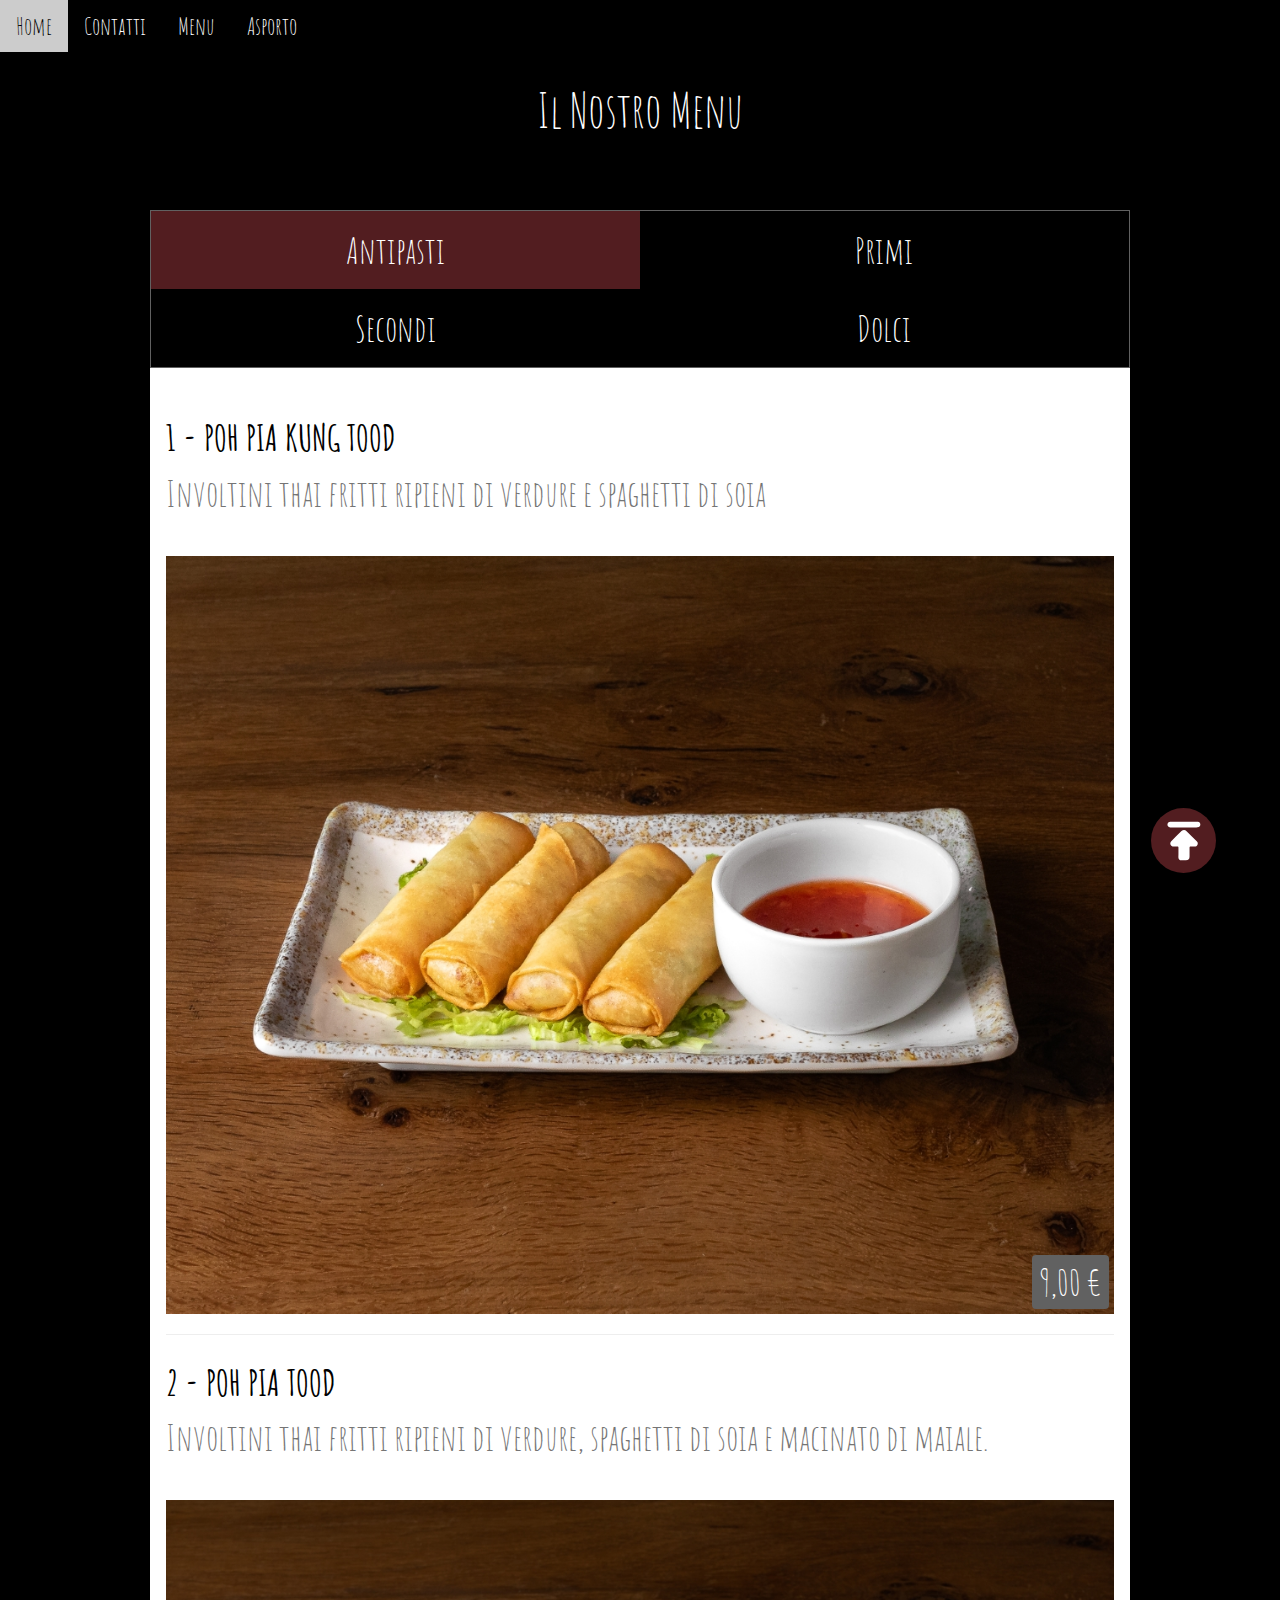
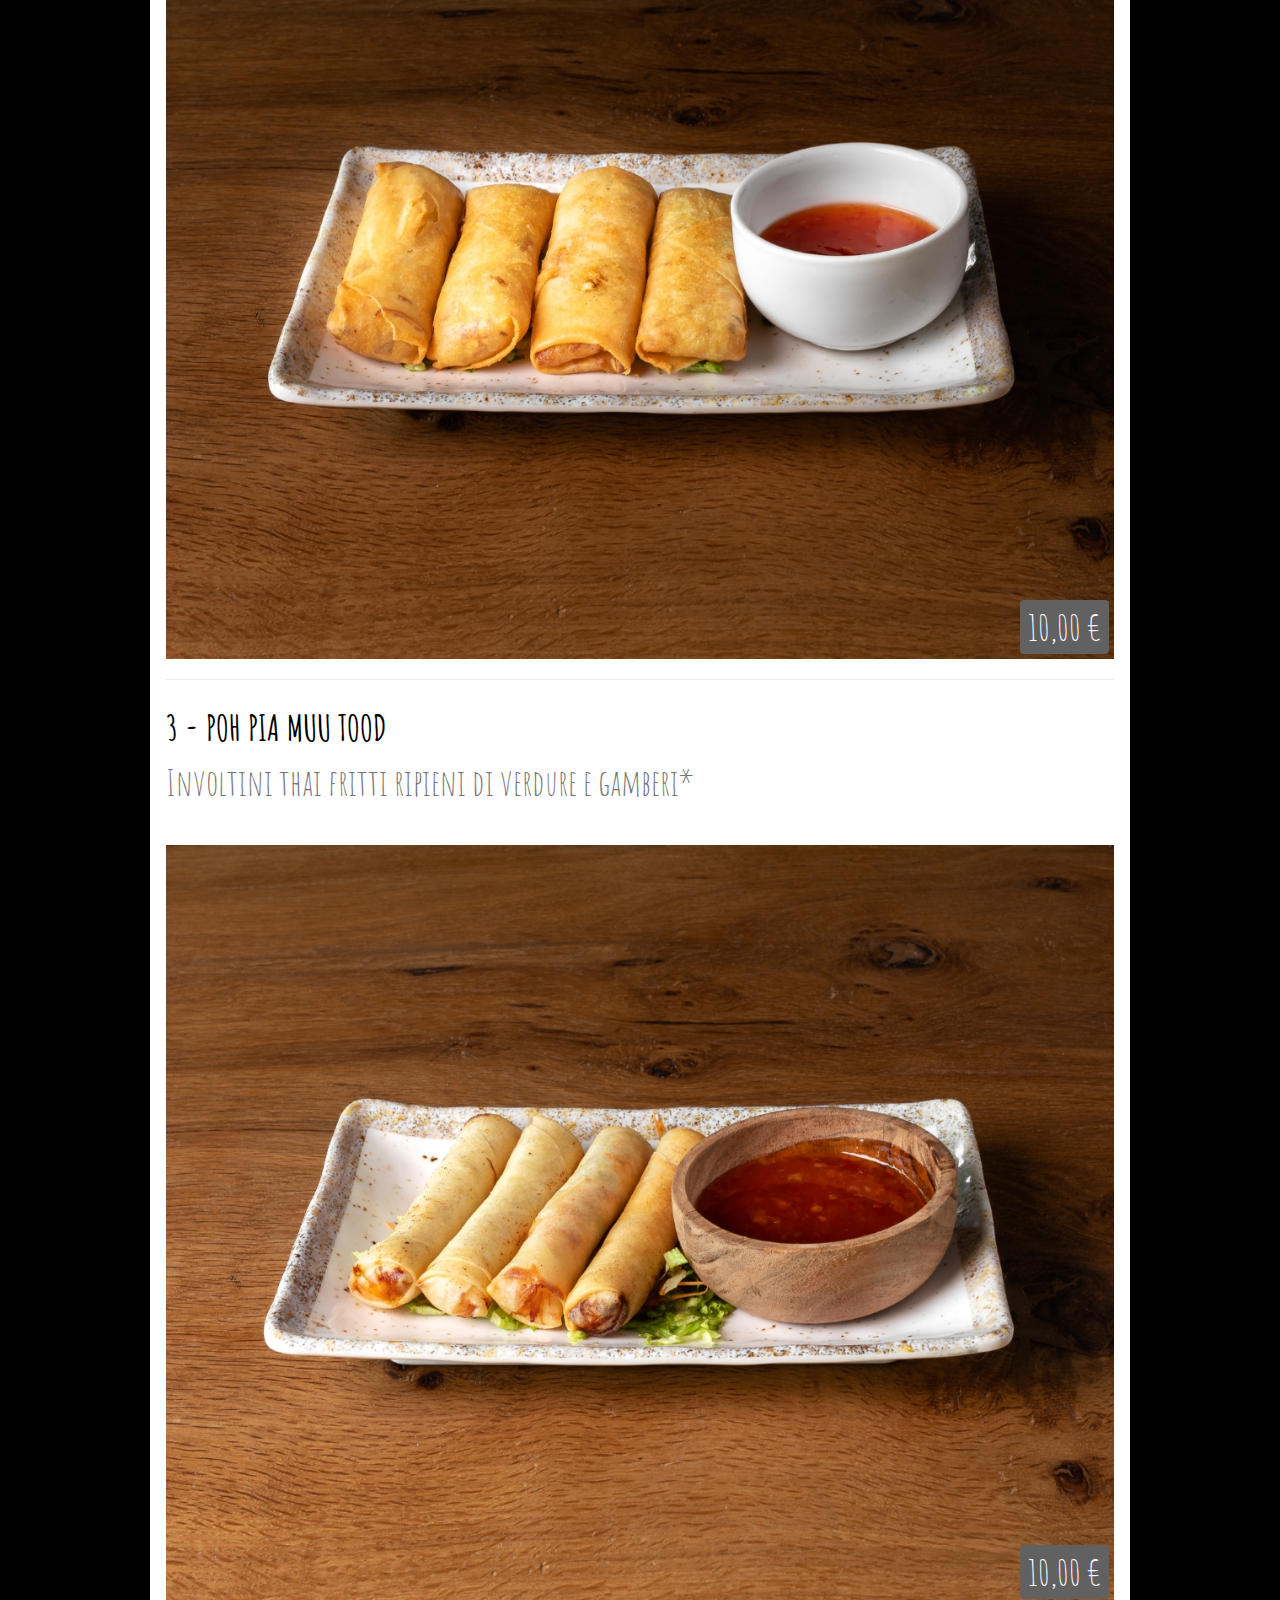
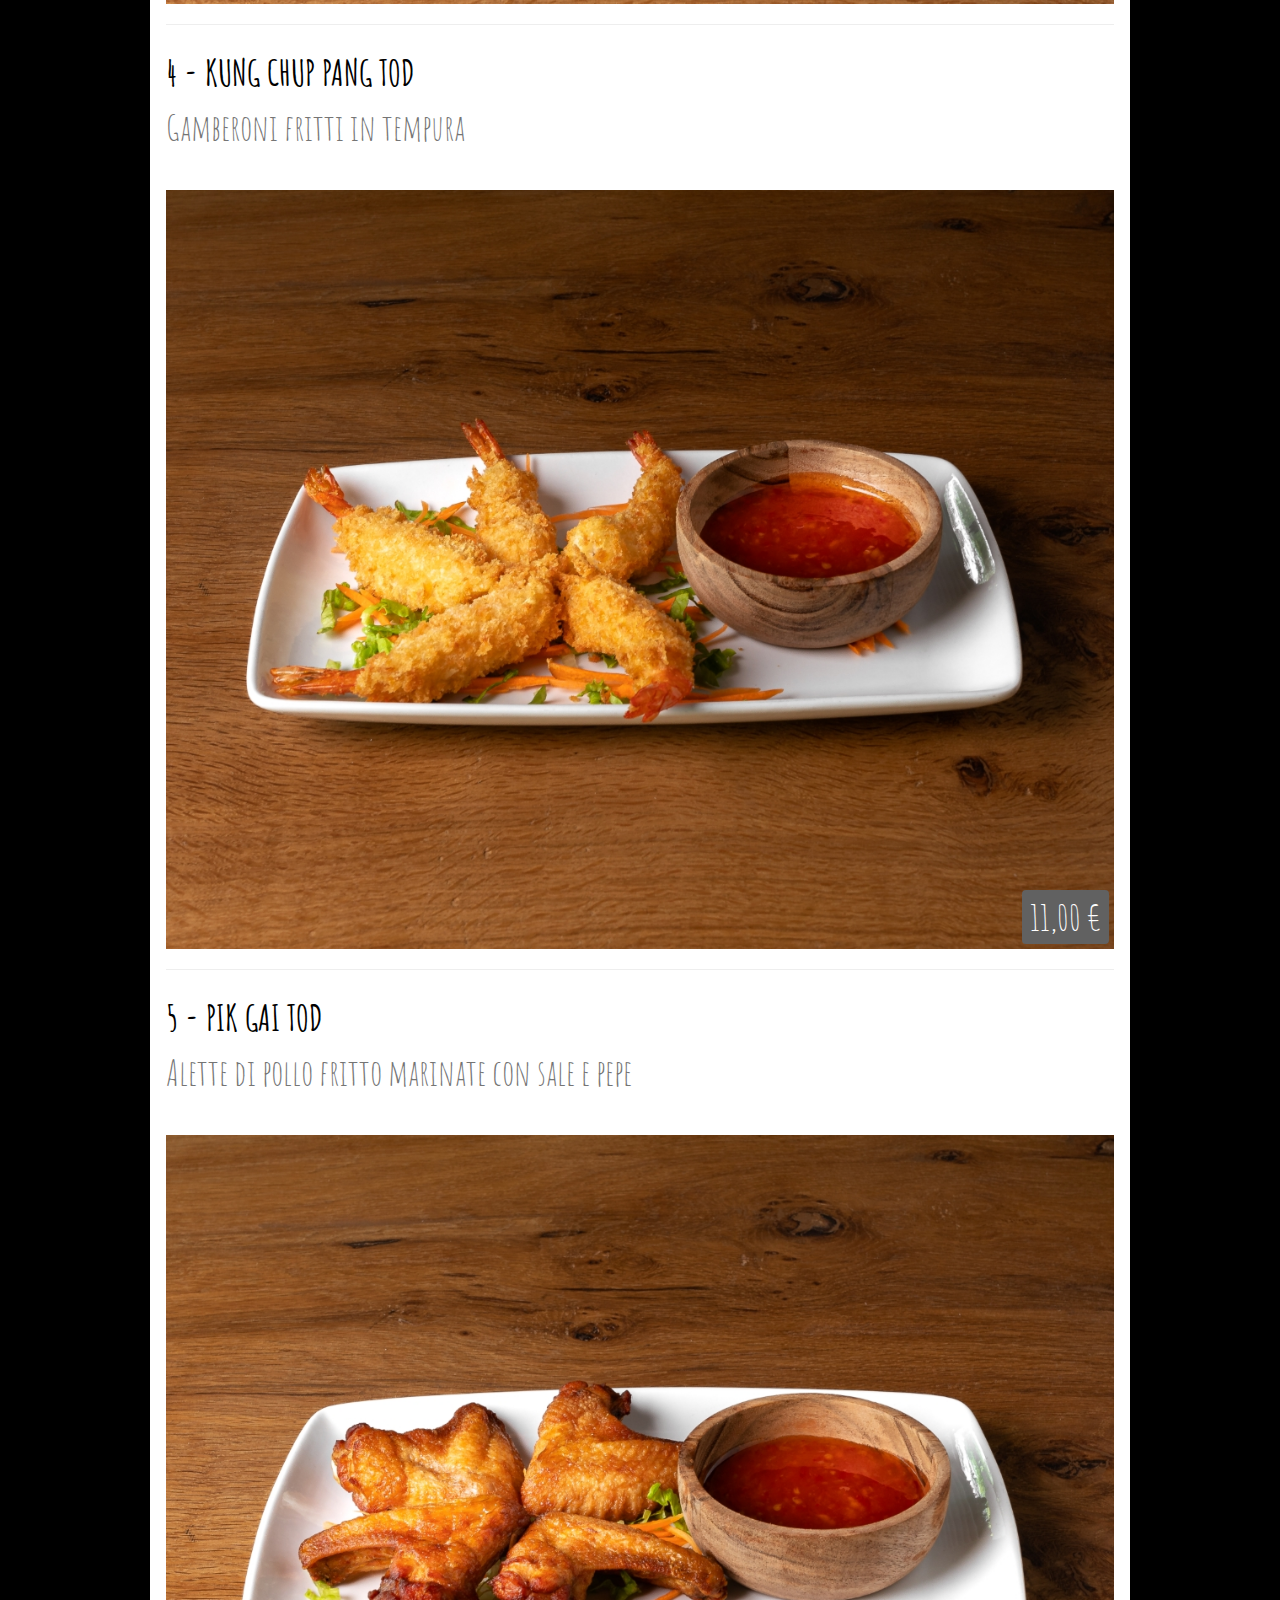
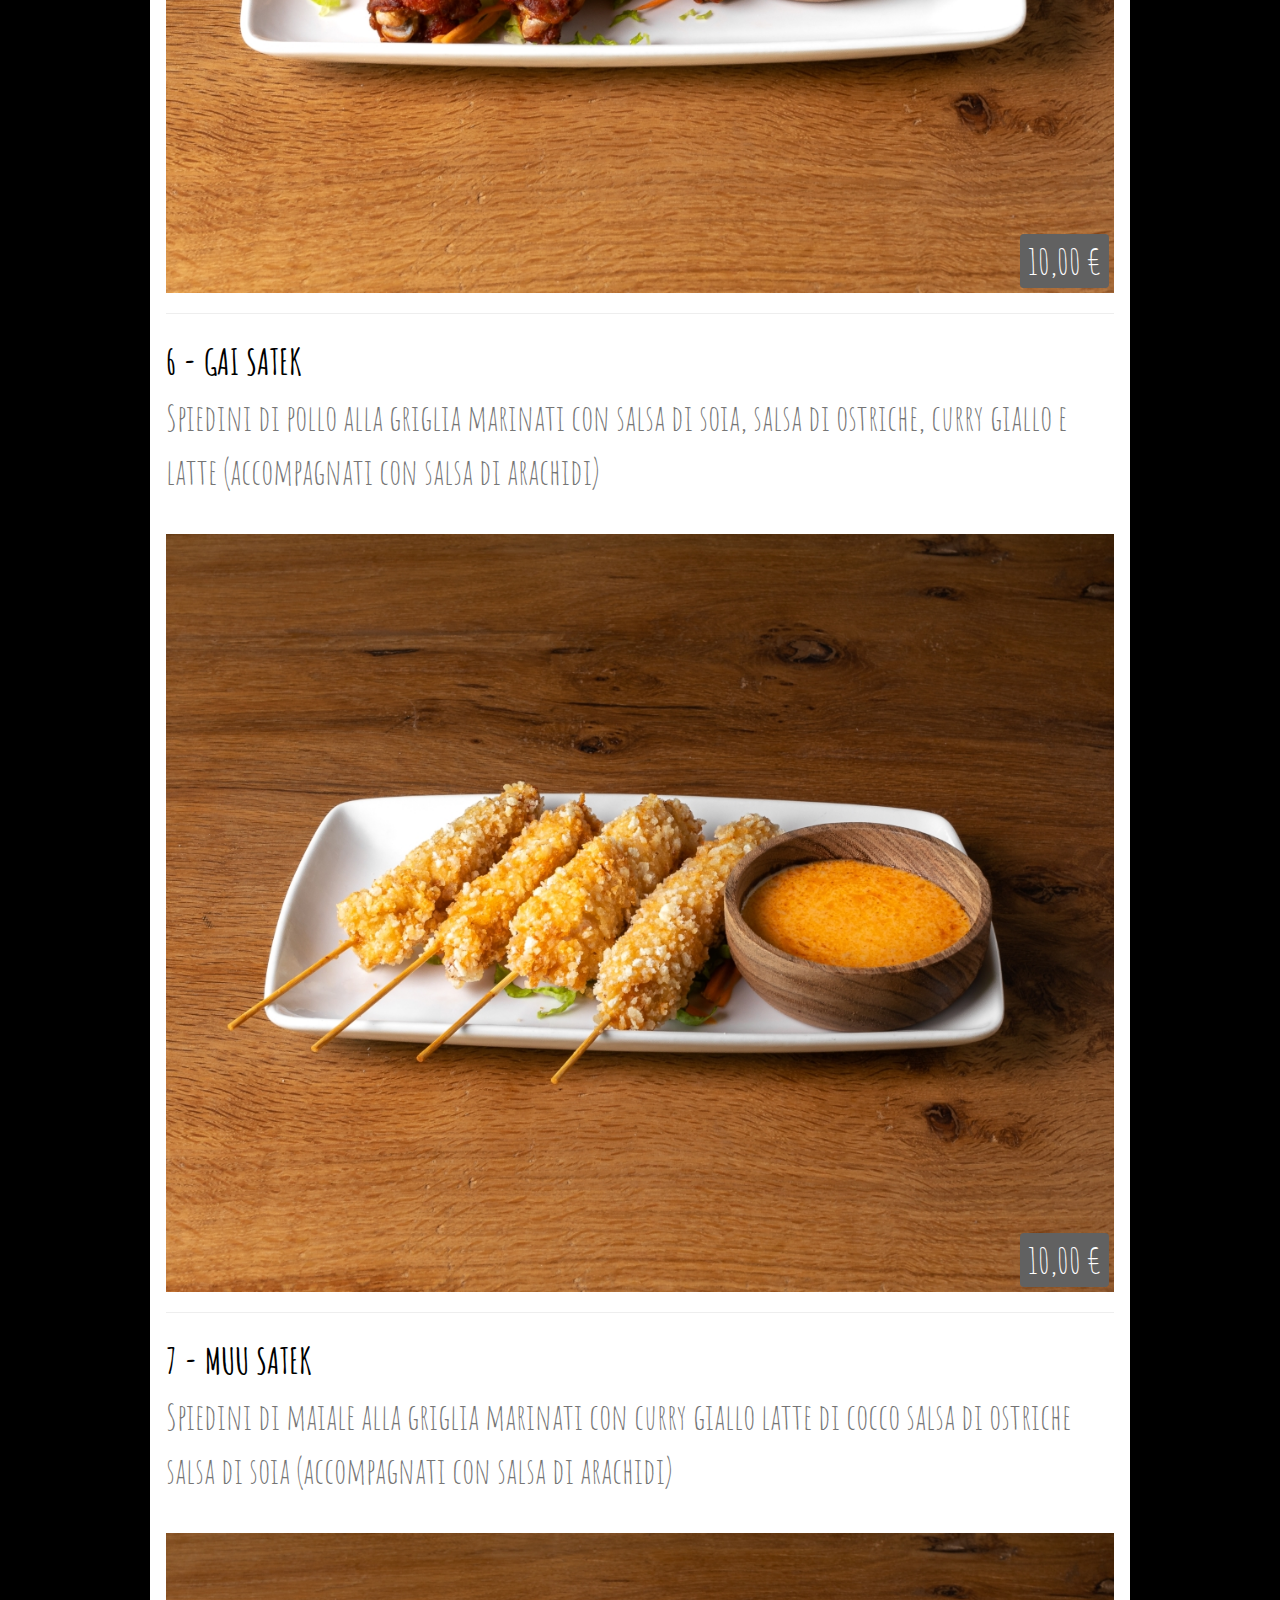
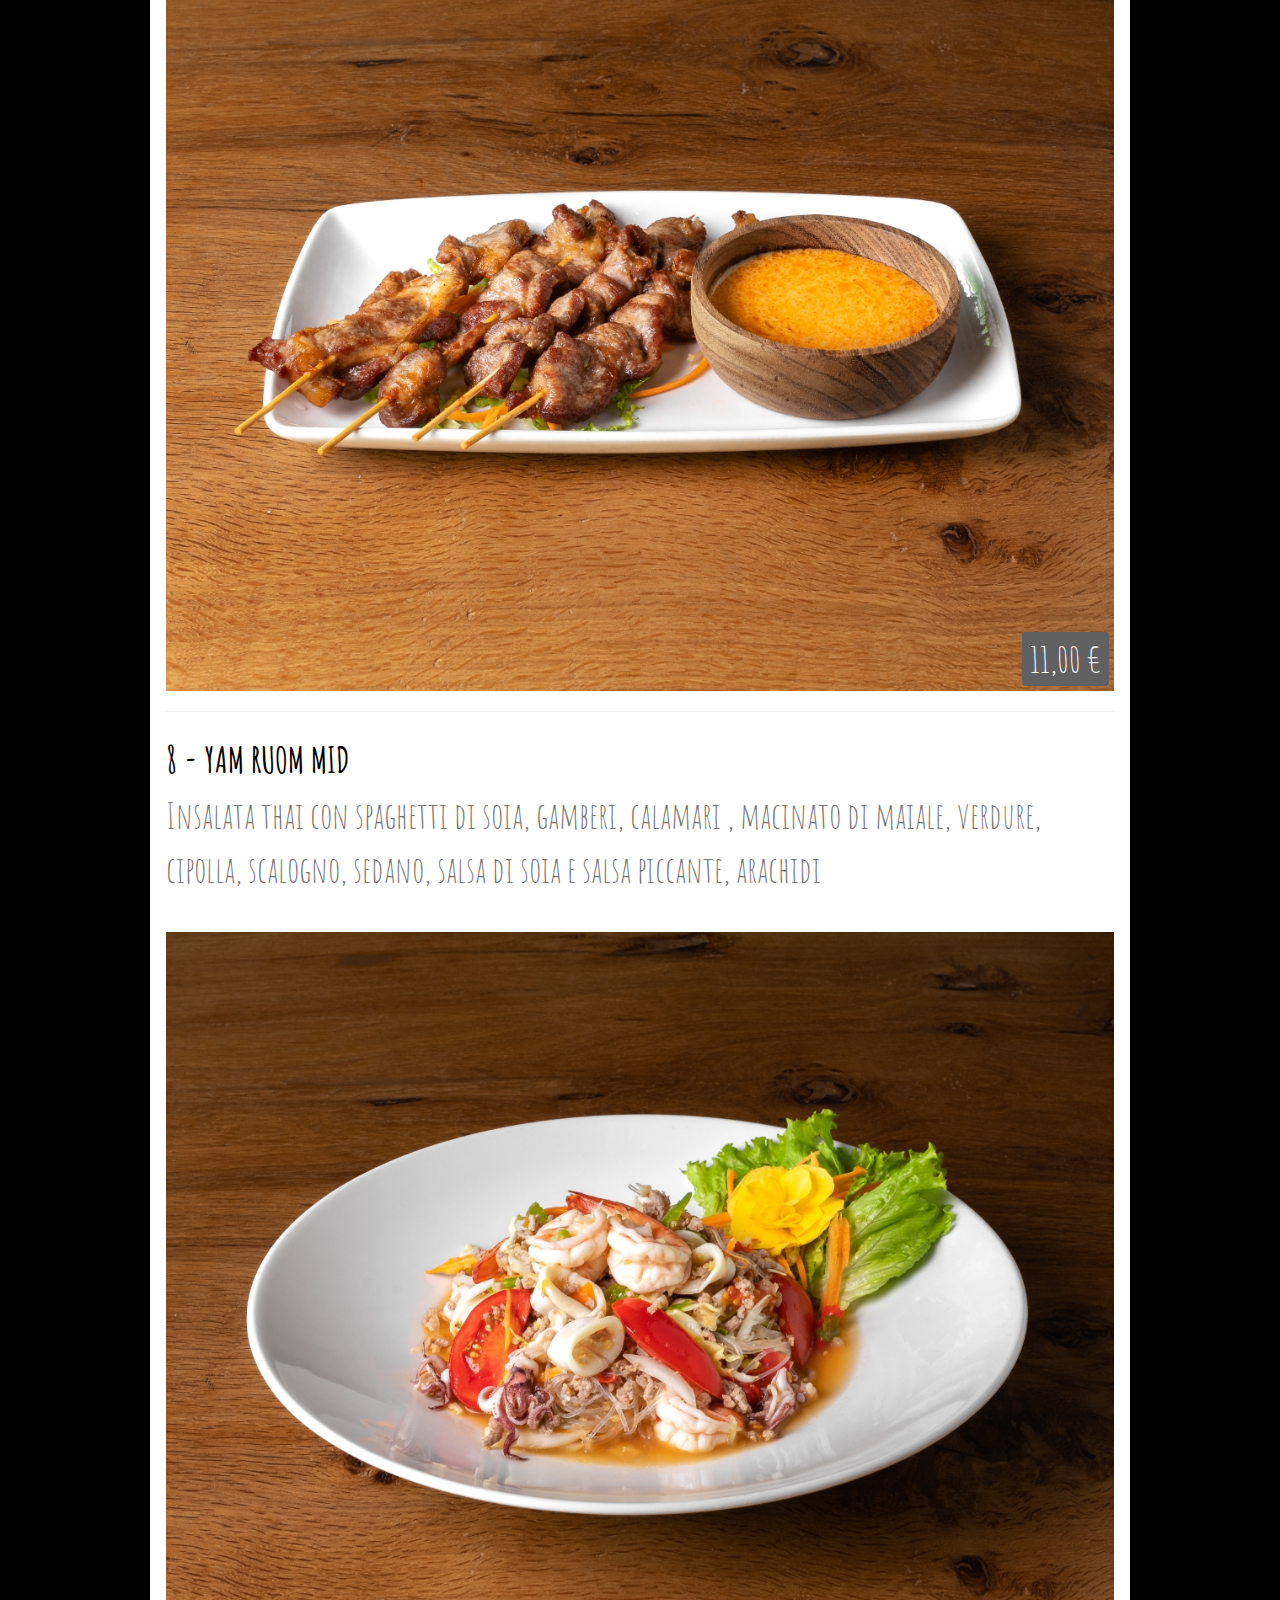
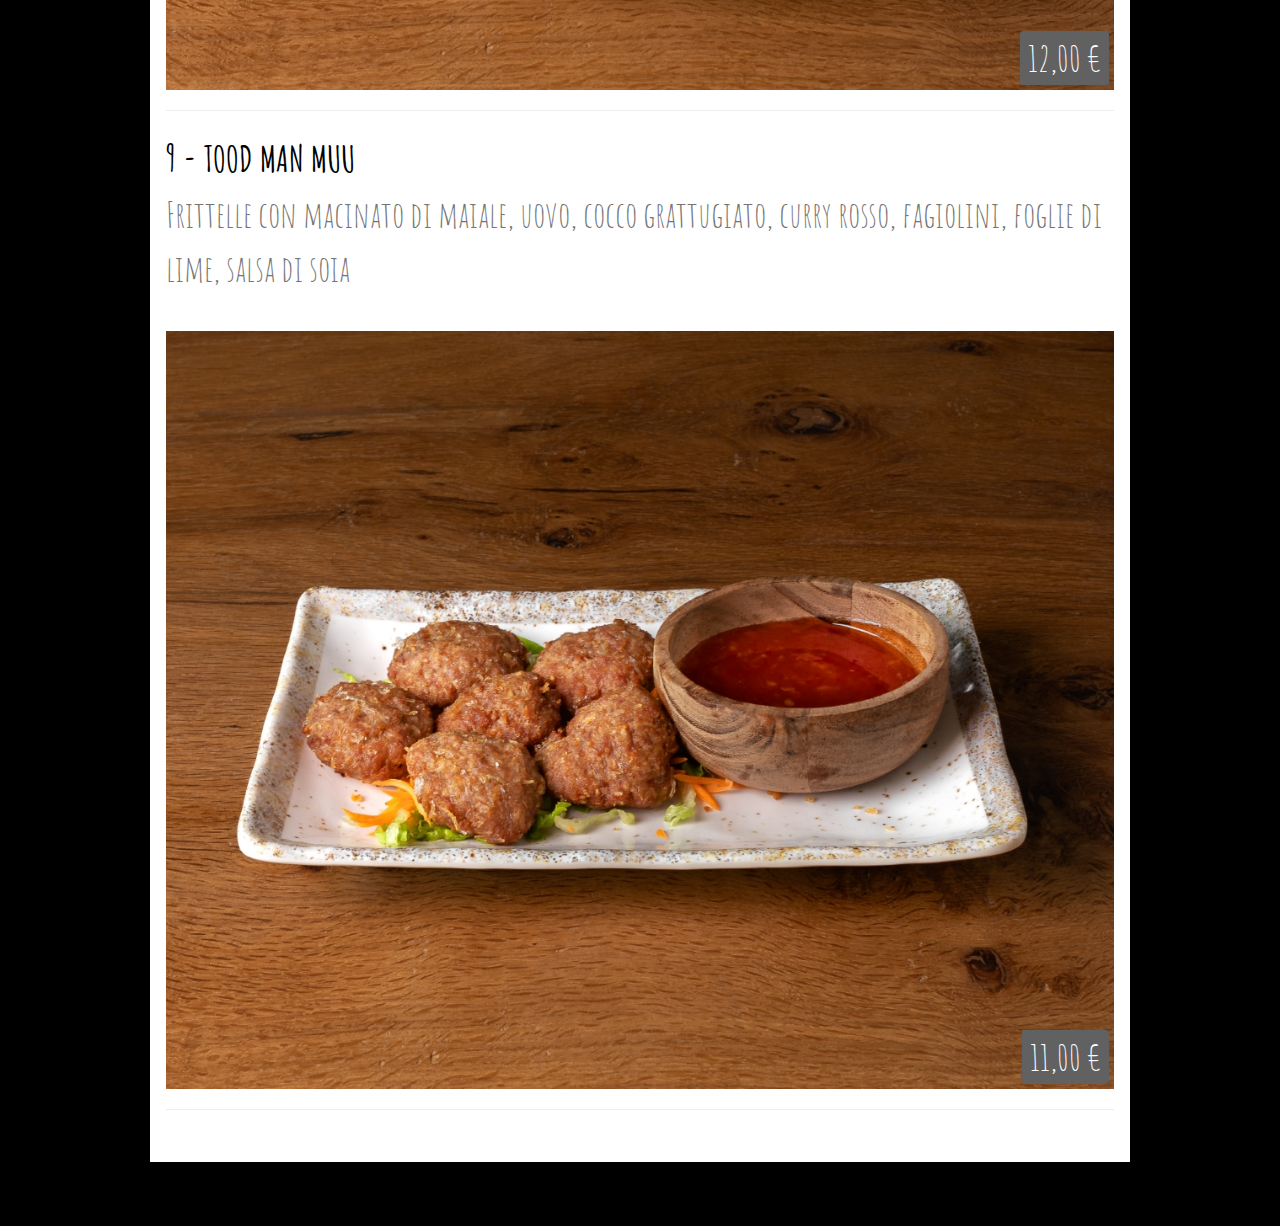
==== menu.html @ 812939f9 "Menu 2023" ====
<!DOCTYPE html>
<html>

<head>
    <title>Bangkok - Ristorante Tailandese</title>
    <meta charset="UTF-8">
    <meta name="viewport" content="width=device-width, initial-scale=1">
    <link rel="stylesheet" href="styles.css">
    <link rel="stylesheet" href="https://fonts.googleapis.com/css?family=Amatic+SC">
    <style>

    </style>
</head>

<body>
	<!-- Navbar (sit on top) -->
	<div class="ares-top ">
		<div class="ares-bar ares-xlarge ares-black ares-opacity ares-hover-opacity-off" id="myNavbar">
			<a href="/index.html" class="ares-bar-item ares-button">Home</a>
			<!--<a href="#about" class="ares-bar-item ares-button">Bangkok</a>-->
			<a href="/index.html#myMap" class="ares-bar-item ares-button">Contatti</a>
			<a href="#menu" class="ares-bar-item ares-button">Menu</a>
			<a href="https://myselforder.lasersoft.it/Public/Home?Id=73715" class="ares-bar-item ares-button">Asporto</a>
		</div>
	</div>

    <!-- Add a button on the bottom right corner to go to the top of the page, at the id "menu" -->
    <a class="ares-circle ares-right go-to-top" href="#menu" id="myBtn" title="Go to top">
        <img src="img/Arrow.svg" alt="Go To Top">
    </a>

    <!-- Menu Container -->
    <div class="ares-container ares-black ares-padding-64 ares-xxlarge" id="menu">
        <div class="ares-content">

            <h1 class="ares-center ares-xxxlarge" style="margin-bottom:64px">Il Nostro Menu</h1>
            <div class="ares-row ares-center ares-border ares-border-dark-grey">
                <a href="javascript:void(0)" onclick="openMenu(event, 'Antipasti');" id="myLink">
                    <div class="ares-col s6 tablink ares-padding-large ares-hover-red">Antipasti</div>
                </a>
                <a href="javascript:void(0)" onclick="openMenu(event, 'Primi');">
                    <div class="ares-col s6 tablink ares-padding-large ares-hover-red">Primi</div>
                </a>
                <a href="javascript:void(0)" onclick="openMenu(event, 'Secondi');">
                    <div class="ares-col s6 tablink ares-padding-large ares-hover-red">Secondi</div>
                </a>
                <a href="javascript:void(0)" onclick="openMenu(event, 'Dolci');">
                    <div class="ares-col s6 tablink ares-padding-large ares-hover-red">Dolci</div>
                </a>
            </div>

            <div id="Antipasti" class="ares-container menu ares-padding-32 ares-white">
                <h1 class="dish-title"><b>1 - POH PIA KUNG TOOD</b></h1>
                <p class="ares-text-grey dish-description">Involtini thai fritti ripieni di verdure e spaghetti di soia</p>
                <div class="image_container">
                    <span class="ares-right ares-tag ares-dark-grey ares-round dish-price">9,00 €</span>
                    <img src="img/piatti/1.jpg" class="dish-image">
                </div>

                <hr>
                <h1 class="dish-title"><b>2 - POH PIA TOOD</b></h1>
                <p class="ares-text-grey dish-description">Involtini thai fritti ripieni di verdure, spaghetti di soia e macinato di maiale.</p>
                <div class="image_container">
                    <span class="ares-right ares-tag ares-dark-grey ares-round dish-price">10,00 €</span>
                    <img src="img/piatti/2.jpg" class="dish-image">
                </div>

                <hr>
                <h1 class="dish-title"><b>3 - POH PIA MUU TOOD</b></h1>
                <p class="ares-text-grey dish-description">Involtini thai fritti ripieni di verdure e gamberi*</p>
                <div class="image_container">
                    <span class="ares-right ares-tag ares-dark-grey ares-round dish-price">10,00 €</span>
                    <img src="img/piatti/3.jpg" class="dish-image">
                </div>

                <hr>
                <h1 class="dish-title"><b>4 - KUNG CHUP PANG TOD</b></h1>
                <p class="ares-text-grey dish-description">Gamberoni fritti in tempura</p>
                <div class="image_container">
                    <span class="ares-right ares-tag ares-dark-grey ares-round dish-price">11,00 €</span>
                    <img src="img/piatti/4.jpg" class="dish-image">
                </div>

                <hr>
                <h1 class="dish-title"><b>5 - PIK GAI TOD</b></h1>
                <p class="ares-text-grey dish-description">Alette di pollo fritto marinate con sale e pepe</p>
                <div class="image_container">
                    <span class="ares-right ares-tag ares-dark-grey ares-round dish-price">10,00 €</span>
                    <img src="img/piatti/5.jpg" class="dish-image">
                </div>

                <hr>
                <h1 class="dish-title"><b>6 - GAI SATEK</b></h1>
                <p class="ares-text-grey dish-description">Spiedini di pollo alla griglia marinati con salsa di soia, salsa di ostriche, curry giallo e latte (accompagnati con salsa di arachidi)</p>
                <div class="image_container">
                    <span class="ares-right ares-tag ares-dark-grey ares-round dish-price">10,00 €</span>
                    <img src="img/piatti/6.jpg" class="dish-image">
                </div>

                <hr>
                <h1 class="dish-title"><b>7 - MUU SATEK</b></h1>
                <p class="ares-text-grey dish-description">Spiedini di maiale alla griglia marinati con curry giallo latte di cocco salsa di ostriche salsa di soia (accompagnati con salsa di arachidi)</p>
                <div class="image_container">
                    <span class="ares-right ares-tag ares-dark-grey ares-round dish-price">11,00 €</span>
                    <img src="img/piatti/7.jpg" class="dish-image">
                </div>

                <hr>
                <h1 class="dish-title"><b>8 - YAM RUOM MID</b></h1>
                <p class="ares-text-grey dish-description">Insalata thai con spaghetti di soia, gamberi, calamari , macinato di maiale, verdure, cipolla, scalogno, sedano, salsa di soia e salsa piccante, arachidi</p>
                <div class="image_container">
                    <span class="ares-right ares-tag ares-dark-grey ares-round dish-price">12,00 €</span>
                    <img src="img/piatti/8.jpg" class="dish-image">
                </div>

                <hr>
                <h1 class="dish-title"><b>9 - TOOD MAN MUU</b></h1>
                <p class="ares-text-grey dish-description">Frittelle con macinato di maiale, uovo, cocco grattugiato, curry rosso, fagiolini, foglie di lime, salsa di soia</p>
                <div class="image_container">
                    <span class="ares-right ares-tag ares-dark-grey ares-round dish-price">11,00 €</span>
                    <img src="img/piatti/9.jpg" class="dish-image">
                </div>

                <hr>

            </div>

            <div id="Primi" class="ares-container menu ares-padding-32 ares-white">

                <h1 class="dish-title"><b>10 - PAD THAI PAK</b></h1>
                <p class="ares-text-grey dish-description">Noodles di riso con uovo, salsa di tamarindo, salsa di ostriche, salsa di soia e verdure servita con germogli di soia, arachidi e lime</p>
                <div class="image_container">
                    <span class="ares-right ares-tag ares-dark-grey ares-round dish-price">11,00 €</span>
                    <img src="img/piatti/10.jpg" class="dish-image">
                </div>

                <hr>
                <h1 class="dish-title"><b>11 - PAD THAI KUNG MUU GAI</b></h1>
                <p class="ares-text-grey dish-description">Noodles di riso saltato con uovo, gamberi/maiale/pollo, salsa di tamarindo, salsa di ostriche, salsa di soia e verdure, servita con germogli di soia arachidi e lime</p>
                <div class="image_container">
                    <span class="ares-right ares-tag ares-dark-grey ares-round dish-price">12,00 €</span>
                    <img src="img/piatti/11.jpg" class="dish-image">
                </div>

                <hr>
                <h1 class="dish-title"><b>12 - KHAO PAD PAK</b></h1>
                <p class="ares-text-grey dish-description">Riso saltato con uovo, salsa di soia e verdure</p>
                <div class="image_container">
                    <span class="ares-right ares-tag ares-dark-grey ares-round dish-price">11,00 €</span>
                    <img src="img/piatti/12.jpg" class="dish-image">
                </div>

                <hr>
                <h1 class="dish-title"><b>13 - KHAO PAD TUNA</b></h1>
                <p class="ares-text-grey dish-description">Riso saltato con salsa di soia, uovo, tonno, scalogno, erba cipollina e peperoncino</p>
                <div class="image_container">
                    <span class="ares-right ares-tag ares-dark-grey ares-round dish-price">13,00 €</span>
                    <img src="img/piatti/13.jpg" class="dish-image">
                </div>

                <hr>
                <h1 class="dish-title"><b>14 - KHAO PAD TALEY</b></h1>
                <p class="ares-text-grey dish-description">Riso saltato con uovo, gamberi, calamari, salsa di soia, erba cipollina e pomodorini</p>
                <div class="image_container">
                    <span class="ares-right ares-tag ares-dark-grey ares-round dish-price">13,00 €</span>
                    <img src="img/piatti/14.jpg" class="dish-image">
                </div>

                <hr>
                <h1 class="dish-title"><b>15 - KHAO PAD GAI / MUU</b></h1>
                <p class="ares-text-grey dish-description">Riso saltato con uovo, pollo/maiale marinato con salsa di soia e salsa di ostriche, erba cipollina e pomodorini</p>
                <div class="image_container">
                    <span class="ares-right ares-tag ares-dark-grey ares-round dish-price">12,00 €</span>
                    <img src="img/piatti/15.jpg" class="dish-image">
                </div>

                <hr>
                <h1 class="dish-title"><b>16 - KHAO KAI JEAW</b></h1>
                <p class="ares-text-grey dish-description">Omelette con macinato di maiale / gamberi, accompagnata con riso in bianco e salsa Sriracha</p>
                <div class="image_container">
                    <span class="ares-right ares-tag ares-dark-grey ares-round dish-price">13,00 €</span>
                    <img src="img/piatti/16.jpg" class="dish-image">
                </div>

                <hr>
                <h1 class="dish-title"><b>17 - PAD MEE PAK</b></h1>
                <p class="ares-text-grey dish-description">Spaghetti di riso saltati con uovo, salsa di ostriche, salsa di soia e verdure</p>
                <div class="image_container">
                    <span class="ares-right ares-tag ares-dark-grey ares-round dish-price">11,00 €</span>
                    <img src="img/piatti/17.jpg" class="dish-image">
                </div>

                <hr>
                <h1 class="dish-title"><b>18 - PAD MEE KUNG / MUU / GAI</b></h1>
                <p class="ares-text-grey dish-description">Spaghetti di riso saltati con uovo, gamberi/maiale/pollo, salsa di ostriche, salsa di soia e verdure</p>
                <div class="image_container">
                    <span class="ares-right ares-tag ares-dark-grey ares-round dish-price">12,00 €</span>
                    <img src="img/piatti/18.jpg" class="dish-image">
                </div>

                <hr>
                <h1 class="dish-title"><b>19 - PAD MEE PAK</b></h1>
                <p class="ares-text-grey dish-description">Spaghetti di riso rosso saltato con uovo, salsa di ostriche, salsa di soia, tofu e verdure</p>
                <div class="image_container">
                    <span class="ares-right ares-tag ares-dark-grey ares-round dish-price">11,00 €</span>
                    <img src="img/piatti/19.jpg" class="dish-image">
                </div>

                <hr>
                <h1 class="dish-title"><b>20 - PAD MEE PAK KUNG / MUU / GAI</b></h1>
                <p class="ares-text-grey dish-description">Spaghetti di riso rosso saltati con uovo, gamberi/maiale/pollo, salsa di ostriche, salsa di soia, tofu e verdure</p>
                <div class="image_container">
                    <span class="ares-right ares-tag ares-dark-grey ares-round dish-price">12,00 €</span>
                    <img src="img/piatti/20.jpg" class="dish-image">
                </div>

                <hr>
                <h1 class="dish-title"><b>21 - PAD SEE EW PAK</b></h1>
                <p class="ares-text-grey dish-description">Tagliatelle di riso saltate con uovo, salsa di soia, salsa di ostriche e verdure</p>
                <div class="image_container">
                    <span class="ares-right ares-tag ares-dark-grey ares-round dish-price">11,00 €</span>
                    <img src="img/piatti/21.jpg" class="dish-image">
                </div>

                <hr>
                <h1 class="dish-title"><b>22 - PAD SEE EW KUNG / MUU / GAI</b></h1>
                <p class="ares-text-grey dish-description">Tagliatelle di riso saltate con uovo, gamberi/maiale/pollo, salsa di soia, salsa di ostriche e verdure</p>
                <div class="image_container">
                    <span class="ares-right ares-tag ares-dark-grey ares-round dish-price">12,00 €</span>
                    <img src="img/piatti/22.jpg" class="dish-image">
                </div>

                <hr>
                <h1 class="dish-title"><b>23 - PAD WOONSEN PAK</b></h1>
                <p class="ares-text-grey dish-description">Spaghetti di soia saltati con uovo, salsa di ostriche, salsa di soia e</p>
                <div class="image_container">
                    <span class="ares-right ares-tag ares-dark-grey ares-round dish-price">11,00 €</span>
                    <img src="img/piatti/23.jpg" class="dish-image">
                </div>

                <hr>
                <h1 class="dish-title"><b>24 - PAD WOONSEN KUNG / MUU / GAI</b></h1>
                <p class="ares-text-grey dish-description">Spaghetti di soia saltati con uovo, gamberi/maiale/pollo, salsa di ostriche, salsa di soia e verdure</p>
                <div class="image_container">
                    <span class="ares-right ares-tag ares-dark-grey ares-round dish-price">12,00 €</span>
                    <img src="img/piatti/24.jpg" class="dish-image">
                </div>

                <hr>
                <h1 class="dish-title"><b>25 - PAD Mll ZUA PAK</b></h1>
                <p class="ares-text-grey dish-description">Tagliolini all'uovo saltati con uovo, salsa di soia, salsi di ostriche e verdure</p>
                <div class="image_container">
                    <span class="ares-right ares-tag ares-dark-grey ares-round dish-price">11,00 €</span>
                    <img src="img/piatti/25.jpg" class="dish-image">
                </div>

                <hr>
                <h1 class="dish-title"><b>26 - PAD Mll ZUA KUNG / MUU / GAI</b></h1>
                <p class="ares-text-grey dish-description">Tagliolini all'uovo saltati con uovo, gamberi/maiale/pollo, salsa di soia, salsa di ostriche e verdure</p>
                <div class="image_container">
                    <span class="ares-right ares-tag ares-dark-grey ares-round dish-price">12,00 €</span>
                    <img src="img/piatti/26.jpg" class="dish-image">
                </div>

                <hr>
                <h1 class="dish-title"><b>27 - KUAI TIEW MOO SAP</b></h1>
                <p class="ares-text-grey dish-description">Zuppa con noodles, macinato di maiale, salsa di soia, verdure</p>
                <div class="image_container">
                    <span class="ares-right ares-tag ares-dark-grey ares-round dish-price">12,00 €</span>
                    <img src="img/piatti/27.jpg" class="dish-image">
                </div>

                <hr>
                <h1 class="dish-title"><b>28 - KUAI TIEW TOMYAM TALEY</b></h1>
                <p class="ares-text-grey dish-description">Zuppa con noodles, peperoncino, aglio, Galanga, funghi, foglie di lime, latte, salsa di pesce, citronella, cipolla, succo di limone, pasta chili, gamberi e calamari</p>
                <div class="image_container">
                    <span class="ares-right ares-tag ares-dark-grey ares-round dish-price">15,00 €</span>
                    <img src="img/piatti/28.jpg" class="dish-image">
                </div>

                <hr>
                <h1 class="dish-title"><b>29 - KHAO PLAO</b></h1>
                <p class="ares-text-grey dish-description">Riso bianco al vapore</p>
                <div class="image_container">
                    <span class="ares-right ares-tag ares-dark-grey ares-round dish-price">3,00 €</span>
                    <img src="img/piatti/29.jpg" class="dish-image">
                </div>

                <hr>
                <h1 class="dish-title"><b>30 - KHAO NEAW</b></h1>
                <p class="ares-text-grey dish-description">Riso glutinoso al vapore</p>
                <div class="image_container">
                    <span class="ares-right ares-tag ares-dark-grey ares-round dish-price">3,00 €</span>
                    <img src="img/piatti/30.jpg" class="dish-image">
                </div>

                <hr>
            </div>

            <div id="Secondi" class="ares-container menu ares-padding-32 ares-white">
                <h1 class="dish-title"><b>31 - GAI / MUU TOD KRATIEM PRIK THAI</b></h1>
                <p class="ares-text-grey dish-description">Pollo/maiale marinato con salsa di soia e salsa di ostriche, saltato con aglio e pepe</p>
                <div class="image_container">
                    <span class="ares-right ares-tag ares-dark-grey ares-round dish-price">12,00 €</span>
                    <img src="img/piatti/31.jpg" class="dish-image">
                </div>

                <hr>

                <h1 class="dish-title"><b>32 - CIUCI GAI</b></h1>
                <p class="ares-text-grey dish-description">Pollo marinato con salsa di soia e salsa di ostriche, saltato con curry rosso, salsa di pesce latte cocco, latte, foglie di lime, peperoni e basilico</p>
                <div class="image_container">
                    <span class="ares-right ares-tag ares-dark-grey ares-round dish-price">12,00 €</span>
                    <img src="img/piatti/32.jpg" class="dish-image">
                </div>

                <hr>

                <h1 class="dish-title"><b>33 - CIUCI KUNG</b></h1>
                <p class="ares-text-grey dish-description">Gamberi saltatl con curry rosso, salsa di pesce, latte di cocco, latte, foglie di lime, peperoni e basilico</p>
                <div class="image_container">
                    <span class="ares-right ares-tag ares-dark-grey ares-round dish-price">13,00 €</span>
                    <img src="img/piatti/33.jpg" class="dish-image">
                </div>

                <hr>

                <h1 class="dish-title"><b>34 - GAI PAD MED MA MUANG</b></h1>
                <p class="ares-text-grey dish-description">Pollo marinato con salsa di soia e salsa di ostriche saltato con anacardi, cipolla, salsa di soia, salsa di ostriche, chili e verdure miste</p>
                <div class="image_container">
                    <span class="ares-right ares-tag ares-dark-grey ares-round dish-price">12,00 €</span>
                    <img src="img/piatti/34.jpg" class="dish-image">
                </div>

                <hr>

                <h1 class="dish-title"><b>35 - KUNG PAD MED MA MUANG</b></h1>
                <p class="ares-text-grey dish-description">Gamberi saltati con anacardi, cipolla, salsa di soia, salsa di ostriche, chili e verdure</p>
                <div class="image_container">
                    <span class="ares-right ares-tag ares-dark-grey ares-round dish-price">10,00 €</span>
                    <img src="img/piatti/35.jpg" class="dish-image">
                </div>

                <hr>

                <h1 class="dish-title"><b>36 - GAI / MUU PAD KING</b></h1>
                <p class="ares-text-grey dish-description">Pollo/maiale marinato con salsa di soia e salsa di ostriche saltato con zenzero, cipolla, salsa di soia, salsa di ostriche, funghi e verdure miste</p>
                <div class="image_container">
                    <span class="ares-right ares-tag ares-dark-grey ares-round dish-price">12,00 €</span>
                    <img src="img/piatti/36.jpg" class="dish-image">
                </div>

                <hr>

                <h1 class="dish-title"><b>37 - TALEY PAD KING</b></h1>
                <p class="ares-text-grey dish-description">Gamberi saltati con zenzero, cipolla, salsa di soia, salsa di ostriche, funghi e verdure miste</p>
                <div class="image_container">
                    <span class="ares-right ares-tag ares-dark-grey ares-round dish-price">13,00 €</span>
                    <img src="img/piatti/37.jpg" class="dish-image">
                </div>

                <hr>

                <h1 class="dish-title"><b>38 - MASSAMAN GAI</b></h1>
                <p class="ares-text-grey dish-description">Pollo al curry di Massaman, salsa di pesce, salsa di tamarindo, latte di cocco, foglie di alloro, patate, cipolla, pomodorini, arachidi</p>
                <div class="image_container">
                    <span class="ares-right ares-tag ares-dark-grey ares-round dish-price">12,00 €</span>
                    <img src="img/piatti/38.jpg" class="dish-image">
                </div>

                <hr>

                <h1 class="dish-title"><b>39 - LAB GAI / MUU</b></h1>
                <p class="ares-text-grey dish-description">Macinato di pollo/maiale con scalogno, foglie di lime, salsa di soia, aglio, menta, polvere di riso, succo di limone e peperoncino</p>
                <div class="image_container">
                    <span class="ares-right ares-tag ares-dark-grey ares-round dish-price">12,00 €</span>
                    <img src="img/piatti/39.jpg" class="dish-image">
                </div>

                <hr>

                <h1 class="dish-title"><b>40 - LAB KUNG</b></h1>
                <p class="ares-text-grey dish-description">Gamberi scottati con aglio, scalogno, salsa di soia, foglie di lime, menta, polvere di riso, succo di lime, peperoncino</p>
                <div class="image_container">
                    <span class="ares-right ares-tag ares-dark-grey ares-round dish-price">13,00 €</span>
                    <img src="img/piatti/40.jpg" class="dish-image">
                </div>

                <hr>

                <h1 class="dish-title"><b>41 - NAM TOK MUU YANG</b></h1>
                <p class="ares-text-grey dish-description">Coppa di maiale marinata con salsa di soia e salsa di ostrica alla griglia, condita con scalogno, foglie di lime, salsa soia, aglio, menta, polvere di riso, succo di limone e peperoncino</p>
                <div class="image_container">
                    <span class="ares-right ares-tag ares-dark-grey ares-round dish-price">12,00 €</span>
                    <img src="img/piatti/41.jpg" class="dish-image">
                </div>

                <hr>

                <h1 class="dish-title"><b>42 - PAD NAM MAN HOY TATEY</b></h1>
                <p class="ares-text-grey dish-description">Gamberi e calamari saltati con salsa di ostriche, aglio, salsa di soia, cipolla e verdure miste</p>
                <div class="image_container">
                    <span class="ares-right ares-tag ares-dark-grey ares-round dish-price">13,00 €</span>
                    <img src="img/piatti/42.jpg" class="dish-image">
                </div>

                <hr>

                <h1 class="dish-title"><b>43 - PAD KRA PAO TALEY</b></h1>
                <p class="ares-text-grey dish-description">Gamberi e calamari saltati con verdure, aglio, salsa di soia, salsa di ostriche e peperoncino</p>
                <div class="image_container">
                    <span class="ares-right ares-tag ares-dark-grey ares-round dish-price">13,00 €</span>
                    <img src="img/piatti/43.jpg" class="dish-image">
                </div>

                <hr>

                <h1 class="dish-title"><b>44 - PAD KRA PAO GAI / MUU SAB</b></h1>
                <p class="ares-text-grey dish-description">Macinato di pollo/maiale saltato con verdure, aglio, salsa di soia, salsa di ostriche e peperoncino</p>
                <div class="image_container">
                    <span class="ares-right ares-tag ares-dark-grey ares-round dish-price">12,00 €</span>
                    <img src="img/piatti/44.jpg" class="dish-image">
                </div>

                <hr>

                <h1 class="dish-title"><b>45 - PAD PONG KAREE TALEY</b></h1>
                <p class="ares-text-grey dish-description">Gamberi e calamari al curry giallo, chili, latte, salsa di soia, salsa di ostriche, uovo e verdure miste</p>
                <div class="image_container">
                    <span class="ares-right ares-tag ares-dark-grey ares-round dish-price">13,00 €</span>
                    <img src="img/piatti/45.jpg" class="dish-image">
                </div>

                <hr>

                <h1 class="dish-title"><b>46 - PAD PONG KAREE GAI</b></h1>
                <p class="ares-text-grey dish-description">Pollo al curry giallo, latte, salsa di soia, salsa di ostriche, uovo, chili e verdure</p>
                <div class="image_container">
                    <span class="ares-right ares-tag ares-dark-grey ares-round dish-price">12,00 €</span>
                    <img src="img/piatti/46.jpg" class="dish-image">
                </div>

                <hr>

                <h1 class="dish-title"><b>47 - CIUCI PLA TOD</b></h1>
                <p class="ares-text-grey dish-description">Pesce intero fritto con salsa al curry rosso, salsa di pesce, latte di cocco, foglie di lime, peperoni, basilico</p>
                <div class="image_container">
                    <span class="ares-right ares-tag ares-dark-grey ares-round dish-price">16,00 €</span>
                    <img src="img/piatti/47.jpg" class="dish-image">
                </div>

                <hr>

                <h1 class="dish-title"><b>48 - PLA NEAUNG MANAO</b></h1>
                <p class="ares-text-grey dish-description">Branzino al vapore con salsa al peperoncino, salsa di soia, succo di lime</p>
                <div class="image_container">
                    <span class="ares-right ares-tag ares-dark-grey ares-round dish-price">16,00 €</span>
                    <img src="img/piatti/48.jpg" class="dish-image">
                </div>

                <hr>

                <h1 class="dish-title"><b>49 - PLA TOD KRATIEM PRIK TAI</b></h1>
                <p class="ares-text-grey dish-description">Orata/Branzino fritti con aglio e pepe</p>
                <div class="image_container">
                    <span class="ares-right ares-tag ares-dark-grey ares-round dish-price">16,00 €</span>
                    <img src="img/piatti/49.jpg" class="dish-image">
                </div>

                <hr>

                <h1 class="dish-title"><b>50 - PLA RAD PRIK</b></h1>
                <p class="ares-text-grey dish-description">Orata/Branzino fritti con salsa agrodolce</p>
                <div class="image_container">
                    <span class="ares-right ares-tag ares-dark-grey ares-round dish-price">16,00 €</span>
                    <img src="img/piatti/50.jpg" class="dish-image">
                </div>

                <hr>

                <h1 class="dish-title"><b>51 - SOM TAM</b></h1>
                <p class="ares-text-grey dish-description">Insalata di cetrioli, carote, salsa di pesce, peperoncino, aglio, pendolini, salsa di tamarindo, succo di limone e arachidi</p>
                <div class="image_container">
                    <span class="ares-right ares-tag ares-dark-grey ares-round dish-price">9,00 €</span>
                    <img src="img/piatti/51.jpg" class="dish-image">
                </div>

                <hr>

                <h1 class="dish-title"><b>52 - TOM YUM TALEY</b></h1>
                <p class="ares-text-grey dish-description">Zuppa di gamberi* e calamari* con peperoncino, chilli, aglio, galanga, citronella, funghi, foglie di lime, latte, salsa di pesce, cipolla, succo di lime</p>
                <div class="image_container">
                    <span class="ares-right ares-tag ares-dark-grey ares-round dish-price">15,00 €</span>
                    <img src="img/piatti/52.jpg" class="dish-image">
                </div>

                <hr>

                <h1 class="dish-title"><b>53 - KAENG KHIAO WAN PAK</b></h1>
                <p class="ares-text-grey dish-description">Zuppa di verdure con latte di cocco, curry verde e basilico</p>
                <div class="image_container">
                    <span class="ares-right ares-tag ares-dark-grey ares-round dish-price">11,00 €</span>
                    <img src="img/piatti/53.jpg" class="dish-image">
                </div>

                <hr>

                <h1 class="dish-title"><b>54 - KAENG KHIAO WAN GAI / MUU / TALEY</b></h1>
                <p class="ares-text-grey dish-description">Zuppa con pollo/maiale/gamberi e calamari, latte di cocco, verdure, curry verde e basilico</p>
                <div class="image_container">
                    <span class="ares-right ares-tag ares-dark-grey ares-round dish-price">12,00 €</span>
                    <img src="img/piatti/54.jpg" class="dish-image">
                </div>

                <hr>

                <h1 class="dish-title"><b>55 - TOM KHA GAI</b></h1>
                <p class="ares-text-grey dish-description">Zuppa con pollo, latte di cocco, funghi, citronella, galanga, succo di limone, foglie di lime, cipolla, erba cipollina</p>
                <div class="image_container">
                    <span class="ares-right ares-tag ares-dark-grey ares-round dish-price">12,00 €</span>
                    <img src="img/piatti/55.jpg" class="dish-image">
                </div>

                <hr>

                <h1 class="dish-title"><b>56 - TOM KHA KUNG</b></h1>
                <p class="ares-text-grey dish-description">Zuppa con gamberi*, latte di cocco, funghi, citronella, galanga, succo di limone, foglie di lime, cipolla, erba cipollina</p>
                <div class="image_container">
                    <span class="ares-right ares-tag ares-dark-grey ares-round dish-price">13,00 €</span>
                    <img src="img/piatti/56.jpg" class="dish-image">
                </div>

                <hr>

                <h1 class="dish-title"><b>57 - PAD PAK RUOM</b></h1>
                <p class="ares-text-grey dish-description">Verdure miste saltate con aglio, salsa di ostriche, salsa di soia e pomodorini</p>
                <div class="image_container">
                    <span class="ares-right ares-tag ares-dark-grey ares-round dish-price">10,00 €</span>
                    <img src="img/piatti/57.jpg" class="dish-image">
                </div>

                <hr>
            </div>

            <div id="Dolci" class="ares-container menu ares-padding-32 ares-white">
                <h1 class="dish-title"><b>58 - TACO SAKUU</b></h1>
                <p class="ares-text-grey dish-description">Sago II latte di cocco, farina di riso</p>
                <div class="image_container">
                    <span class="ares-right ares-tag ares-dark-grey ares-round dish-price">5,00 €</span>
                    <img src="img/piatti/58.jpg" class="dish-image">
                </div>

                <hr>

                <h1 class="dish-title"><b>59 - PANNA COTTA</b></h1>
                <p class="ares-text-grey dish-description">Panna cotta al latte di cocco</p>
                <div class="image_container">
                    <span class="ares-right ares-tag ares-dark-grey ares-round dish-price">5,00 €</span>
                    <img src="img/piatti/59.jpg" class="dish-image">
                </div>

                <hr>

                <h1 class="dish-title"><b>60 - KHAO NEAW MAMUANG</b></h1>
                <p class="ares-text-grey dish-description">Riso glutinoso con latte di cocco e mango</p>
                <div class="image_container">
                    <span class="ares-right ares-tag ares-dark-grey ares-round dish-price">7,00 €</span>
                    <img src="img/piatti/60.jpg" class="dish-image">
                </div>

                <hr>

                <h1 class="dish-title"><b>61 - CHEESECAKE AL MANGO</b></h1>
                <p class="ares-text-grey dish-description">Cheesecake al mango</p>
                <div class="image_container">
                    <span class="ares-right ares-tag ares-dark-grey ares-round dish-price">5,00 €</span>
                    <img src="img/piatti/61.jpg" class="dish-image">
                </div>

                <hr>

                <h1 class="dish-title"><b>62 - CHEESCAKE AL PISTACCHIO</b></h1>
                <p class="ares-text-grey dish-description">Cheesecake al pistacchio</p>
                <div class="image_container">
                    <span class="ares-right ares-tag ares-dark-grey ares-round dish-price">5,00 €</span>
                    <img src="img/piatti/62.jpg" class="dish-image">
                </div>

                <hr>

                <h1 class="dish-title"><b>63 - TIRAMISÙ</b></h1>
                <p class="ares-text-grey dish-description">Tiramisù</p>
                <div class="image_container">
                    <span class="ares-right ares-tag ares-dark-grey ares-round dish-price">5,00 €</span>
                    <img src="img/piatti/63.jpg" class="dish-image">
                </div>

                <hr>
            </div>
        </div>
    </div>

    <script>
        // Tabbed Menu
        function openMenu(evt, menuName) {
            var i, x, tablinks;
            x = document.getElementsByClassName("menu");
            for (i = 0; i < x.length; i++) {
                x[i].style.display = "none";
            }
            tablinks = document.getElementsByClassName("tablink");
            for (i = 0; i < x.length; i++) {
                tablinks[i].className = tablinks[i].className.replace(" ares-red", "");
            }
            document.getElementById(menuName).style.display = "block";
            evt.currentTarget.firstElementChild.className += " ares-red";
        }
        document.getElementById("myLink").click();
    </script>
</body>

</html>
---- styles.css ----
html{box-sizing:border-box}*,*:before,*:after{box-sizing:inherit;}
html{-ms-text-size-adjust:100%;-webkit-text-size-adjust:100%}body{margin:0}
article,aside,details,figcaption,figure,footer,header,main,menu,nav,section{display:block}summary{display:list-item}
audio,canvas,progress,video{display:inline-block}progress{vertical-align:baseline}
audio:not([controls]){display:none;height:0}[hidden],template{display:none}
a{background-color:transparent;}a:active,a:hover{outline-width:0}
abbr[title]{border-bottom:none;text-decoration:underline;text-decoration:underline dotted}
b,strong{font-weight:bolder}dfn{font-style:italic}mark{background:#ff0;color:#000}
small{font-size:80%}sub,sup{font-size:75%;line-height:0;position:relative;vertical-align:baseline}
sub{bottom:-0.25em}sup{top:-0.5em}figure{margin:1em 40px}img{border-style:none}
code,kbd,pre,samp{font-family:monospace,monospace;font-size:1em}hr{box-sizing:content-box;height:0;overflow:visible}
button,input,select,textarea,optgroup{font:inherit;margin:0}optgroup{font-weight:bold}
button,input{overflow:visible}button,select{text-transform:none}
button,[type=button],[type=reset],[type=submit]{-webkit-appearance:button}
button::-moz-focus-inner,[type=button]::-moz-focus-inner,[type=reset]::-moz-focus-inner,[type=submit]::-moz-focus-inner{border-style:none;padding:0}
button:-moz-focusring,[type=button]:-moz-focusring,[type=reset]:-moz-focusring,[type=submit]:-moz-focusring{outline:1px dotted ButtonText}
fieldset{border:1px solid #c0c0c0;margin:0 2px;padding:.35em .625em .75em}
legend{color:inherit;display:table;max-width:100%;padding:0;white-space:normal}textarea{overflow:auto}
[type=checkbox],[type=radio]{padding:0}
[type=number]::-webkit-inner-spin-button,[type=number]::-webkit-outer-spin-button{height:auto}
[type=search]{-webkit-appearance:textfield;outline-offset:-2px}
[type=search]::-webkit-search-decoration{-webkit-appearance:none}
::-webkit-file-upload-button{-webkit-appearance:button;font:inherit}
/* End extract */
html,body{font-family:Verdana,sans-serif;font-size:15px;line-height:1.5}html{overflow-x:hidden}
h1{font-size:36px}h2{font-size:30px}h3{font-size:24px}h4{font-size:20px}h5{font-size:18px}h6{font-size:16px}
.ares-serif{font-family:serif}.ares-sans-serif{font-family:sans-serif}.ares-cursive{font-family:cursive}.ares-monospace{font-family:monospace}
h1,h2,h3,h4,h5,h6{font-family:"Segoe UI",Arial,sans-serif;font-weight:400;margin:10px 0}.ares-wide{letter-spacing:4px}
hr{border:0;border-top:1px solid #eee;margin:20px 0}
.ares-image{max-width:100%;height:auto}img{vertical-align:middle}a{color:inherit}
.ares-table,.ares-table-all{border-collapse:collapse;border-spacing:0;width:100%;display:table}.ares-table-all{border:1px solid #ccc}
.ares-bordered tr,.ares-table-all tr{border-bottom:1px solid #ddd}.ares-striped tbody tr:nth-child(even){background-color:#f1f1f1}
.ares-table-all tr:nth-child(odd){background-color:#fff}.ares-table-all tr:nth-child(even){background-color:#f1f1f1}
.ares-hoverable tbody tr:hover,.ares-ul.ares-hoverable li:hover{background-color:#ccc}.ares-centered tr th,.ares-centered tr td{text-align:center}
.ares-table td,.ares-table th,.ares-table-all td,.ares-table-all th{padding:8px 8px;display:table-cell;text-align:left;vertical-align:top}
.ares-table th:first-child,.ares-table td:first-child,.ares-table-all th:first-child,.ares-table-all td:first-child{padding-left:16px}
.ares-btn,.ares-button{border:none;display:inline-block;padding:8px 16px;vertical-align:middle;overflow:hidden;text-decoration:none;color:inherit;background-color:inherit;text-align:center;cursor:pointer;white-space:nowrap}
.ares-btn:hover{box-shadow:0 8px 16px 0 rgba(0,0,0,0.2),0 6px 20px 0 rgba(0,0,0,0.19)}
.ares-btn,.ares-button{-webkit-touch-callout:none;-webkit-user-select:none;-khtml-user-select:none;-moz-user-select:none;-ms-user-select:none;user-select:none}
.ares-disabled,.ares-btn:disabled,.ares-button:disabled{cursor:not-allowed;opacity:0.3}.ares-disabled *,:disabled *{pointer-events:none}
.ares-btn.ares-disabled:hover,.ares-btn:disabled:hover{box-shadow:none}
.ares-badge,.ares-tag{background-color:#000;color:#fff;display:inline-block;padding-left:8px;padding-right:8px;text-align:center;text-decoration: none;}.ares-badge{border-radius:50%}
.ares-ul{list-style-type:none;padding:0;margin:0}.ares-ul li{padding:8px 16px;border-bottom:1px solid #ddd}.ares-ul li:last-child{border-bottom:none}
.ares-tooltip,.ares-display-container{position:relative}.ares-tooltip .ares-text{display:none}.ares-tooltip:hover .ares-text{display:inline-block}
.ares-ripple:active{opacity:0.5}.ares-ripple{transition:opacity 0s}
.ares-input{padding:8px;display:block;border:none;border-bottom:1px solid #ccc;width:100%}
.ares-select{padding:9px 0;width:100%;border:none;border-bottom:1px solid #ccc}
.ares-dropdown-click,.ares-dropdown-hover{position:relative;display:inline-block;cursor:pointer}
.ares-dropdown-hover:hover .ares-dropdown-content{display:block}
.ares-dropdown-hover:first-child,.ares-dropdown-click:hover{background-color:#ccc;color:#000}
.ares-dropdown-hover:hover > .ares-button:first-child,.ares-dropdown-click:hover > .ares-button:first-child{background-color:#ccc;color:#000}
.ares-dropdown-content{cursor:auto;color:#000;background-color:#fff;display:none;position:absolute;min-width:160px;margin:0;padding:0;z-index:1}
.ares-check,.ares-radio{width:24px;height:24px;position:relative;top:6px}
.ares-sidebar{height:100%;width:200px;background-color:#fff;position:fixed!important;z-index:1;overflow:auto}
.ares-bar-block .ares-dropdown-hover,.ares-bar-block .ares-dropdown-click{width:100%}
.ares-bar-block .ares-dropdown-hover .ares-dropdown-content,.ares-bar-block .ares-dropdown-click .ares-dropdown-content{min-width:100%}
.ares-bar-block .ares-dropdown-hover .ares-button,.ares-bar-block .ares-dropdown-click .ares-button{width:100%;text-align:left;padding:8px 16px}
.ares-main,#main{transition:margin-left .4s}
.ares-modal{z-index:3;display:none;padding-top:100px;position:fixed;left:0;top:0;width:100%;height:100%;overflow:auto;background-color:rgb(0,0,0);background-color:rgba(0,0,0,0.4)}
.ares-modal-content{margin:auto;background-color:#fff;position:relative;padding:0;outline:0;width:600px}
.ares-bar{width:100%;overflow:hidden}.ares-center .ares-bar{display:inline-block;width:auto}
.ares-bar .ares-bar-item{padding:8px 16px;float:left;width:auto;border:none;display:block;outline:0}
.ares-bar .ares-dropdown-hover,.ares-bar .ares-dropdown-click{position:static;float:left}
.ares-bar .ares-button{white-space:normal}
.ares-bar-block .ares-bar-item{width:100%;display:block;padding:8px 16px;text-align:left;border:none;white-space:normal;float:none;outline:0}
.ares-bar-block.ares-center .ares-bar-item{text-align:center}.ares-block{display:block;width:100%}
.ares-responsive{display:block;overflow-x:auto}
.ares-container:after,.ares-container:before,.ares-panel:after,.ares-panel:before,.ares-row:after,.ares-row:before,.ares-row-padding:after,.ares-row-padding:before,
.ares-cell-row:before,.ares-cell-row:after,.ares-clear:after,.ares-clear:before,.ares-bar:before,.ares-bar:after{content:"";display:table;clear:both}
.ares-col,.ares-half,.ares-third,.ares-twothird,.ares-threequarter,.ares-quarter{float:left;width:100%}
.ares-col.s1{width:8.33333%}.ares-col.s2{width:16.66666%}.ares-col.s3{width:24.99999%}.ares-col.s4{width:33.33333%}
.ares-col.s5{width:41.66666%}.ares-col.s6{width:49.99999%}.ares-col.s7{width:58.33333%}.ares-col.s8{width:66.66666%}
.ares-col.s9{width:74.99999%}.ares-col.s10{width:83.33333%}.ares-col.s11{width:91.66666%}.ares-col.s12{width:99.99999%}
@media (min-width:601px){.ares-col.m1{width:8.33333%}.ares-col.m2{width:16.66666%}.ares-col.m3,.ares-quarter{width:24.99999%}.ares-col.m4,.ares-third{width:33.33333%}
.ares-col.m5{width:41.66666%}.ares-col.m6,.ares-half{width:49.99999%}.ares-col.m7{width:58.33333%}.ares-col.m8,.ares-twothird{width:66.66666%}
.ares-col.m9,.ares-threequarter{width:74.99999%}.ares-col.m10{width:83.33333%}.ares-col.m11{width:91.66666%}.ares-col.m12{width:99.99999%}}
@media (min-width:993px){.ares-col.l1{width:8.33333%}.ares-col.l2{width:16.66666%}.ares-col.l3{width:24.99999%}.ares-col.l4{width:33.33333%}
.ares-col.l5{width:41.66666%}.ares-col.l6{width:49.99999%}.ares-col.l7{width:58.33333%}.ares-col.l8{width:66.66666%}
.ares-col.l9{width:74.99999%}.ares-col.l10{width:83.33333%}.ares-col.l11{width:91.66666%}.ares-col.l12{width:99.99999%}}
.ares-rest{overflow:hidden}.ares-stretch{margin-left:-16px;margin-right:-16px}
.ares-content,.ares-auto{margin-left:auto;margin-right:auto}.ares-content{max-width:980px}.ares-auto{max-width:1140px}
.ares-cell-row{display:table;width:100%}.ares-cell{display:table-cell}
.ares-cell-top{vertical-align:top}.ares-cell-middle{vertical-align:middle}.ares-cell-bottom{vertical-align:bottom}
.ares-hide{display:none!important}.ares-show-block,.ares-show{display:block!important}.ares-show-inline-block{display:inline-block!important}
@media (max-width:1205px){.ares-auto{max-width:95%}}
@media (max-width:600px){.ares-modal-content{margin:0 10px;width:auto!important}.ares-modal{padding-top:30px}
.ares-dropdown-hover.ares-mobile .ares-dropdown-content,.ares-dropdown-click.ares-mobile .ares-dropdown-content{position:relative}
.ares-hide-small{display:none!important}.ares-mobile{display:block;width:100%!important}.ares-bar-item.ares-mobile,.ares-dropdown-hover.ares-mobile,.ares-dropdown-click.ares-mobile{text-align:center}
.ares-dropdown-hover.ares-mobile,.ares-dropdown-hover.ares-mobile .ares-btn,.ares-dropdown-hover.ares-mobile .ares-button,.ares-dropdown-click.ares-mobile,.ares-dropdown-click.ares-mobile .ares-btn,.ares-dropdown-click.ares-mobile .ares-button{width:100%}}
@media (max-width:768px){.ares-modal-content{width:500px}.ares-modal{padding-top:50px}}
@media (min-width:993px){.ares-modal-content{width:900px}.ares-hide-large{display:none!important}.ares-sidebar.ares-collapse{display:block!important}}
@media (max-width:992px) and (min-width:601px){.ares-hide-medium{display:none!important}}
@media (max-width:992px){.ares-sidebar.ares-collapse{display:none}.ares-main{margin-left:0!important;margin-right:0!important}.ares-auto{max-width:100%}}
.ares-top,.ares-bottom{position:fixed;width:100%;z-index:1}.ares-top{top:0}.ares-bottom{bottom:0}
.ares-overlay{position:fixed;display:none;width:100%;height:100%;top:0;left:0;right:0;bottom:0;background-color:rgba(0,0,0,0.5);z-index:2}
.ares-display-topleft{position:absolute;left:0;top:0}.ares-display-topright{position:absolute;right:0;top:0}
.ares-display-bottomleft{position:absolute;left:0;bottom:0}.ares-display-bottomright{position:absolute;right:0;bottom:0}
.ares-display-middle{position:absolute;top:50%;left:50%;transform:translate(-50%,-50%);-ms-transform:translate(-50%,-50%)}
.ares-display-left{position:absolute;top:50%;left:0%;transform:translate(0%,-50%);-ms-transform:translate(-0%,-50%)}
.ares-display-right{position:absolute;top:50%;right:0%;transform:translate(0%,-50%);-ms-transform:translate(0%,-50%)}
.ares-display-topmiddle{position:absolute;left:50%;top:0;transform:translate(-50%,0%);-ms-transform:translate(-50%,0%)}
.ares-display-bottommiddle{position:absolute;left:50%;bottom:0;transform:translate(-50%,0%);-ms-transform:translate(-50%,0%)}
.ares-display-container:hover .ares-display-hover{display:block}.ares-display-container:hover span.ares-display-hover{display:inline-block}.ares-display-hover{display:none}
.ares-display-position{position:absolute}
.ares-circle{border-radius:50%}
.ares-round-small{border-radius:2px}.ares-round,.ares-round-medium{border-radius:4px}.ares-round-large{border-radius:8px}.ares-round-xlarge{border-radius:16px}.ares-round-xxlarge{border-radius:32px}
.ares-row-padding,.ares-row-padding>.ares-half,.ares-row-padding>.ares-third,.ares-row-padding>.ares-twothird,.ares-row-padding>.ares-threequarter,.ares-row-padding>.ares-quarter,.ares-row-padding>.ares-col{padding:0 8px}
.ares-container,.ares-panel{padding:0.01em 16px}.ares-panel{margin-top:16px;margin-bottom:16px}
.ares-code,.ares-codespan{font-family:Consolas,"courier new";font-size:16px}
.ares-code{width:auto;background-color:#fff;padding:8px 12px;border-left:4px solid #4CAF50;word-wrap:break-word}
.ares-codespan{color:crimson;background-color:#f1f1f1;padding-left:4px;padding-right:4px;font-size:110%}
.ares-card,.ares-card-2{box-shadow:0 2px 5px 0 rgba(0,0,0,0.16),0 2px 10px 0 rgba(0,0,0,0.12)}
.ares-card-4,.ares-hover-shadow:hover{box-shadow:0 4px 10px 0 rgba(0,0,0,0.2),0 4px 20px 0 rgba(0,0,0,0.19)}
.ares-spin{animation:ares-spin 2s infinite linear}@keyframes ares-spin{0%{transform:rotate(0deg)}100%{transform:rotate(359deg)}}
.ares-animate-fading{animation:fading 10s infinite}@keyframes fading{0%{opacity:0}50%{opacity:1}100%{opacity:0}}
.ares-animate-opacity{animation:opac 0.8s}@keyframes opac{from{opacity:0} to{opacity:1}}
.ares-animate-top{position:relative;animation:animatetop 0.4s}@keyframes animatetop{from{top:-300px;opacity:0} to{top:0;opacity:1}}
.ares-animate-left{position:relative;animation:animateleft 0.4s}@keyframes animateleft{from{left:-300px;opacity:0} to{left:0;opacity:1}}
.ares-animate-right{position:relative;animation:animateright 0.4s}@keyframes animateright{from{right:-300px;opacity:0} to{right:0;opacity:1}}
.ares-animate-bottom{position:relative;animation:animatebottom 0.4s}@keyframes animatebottom{from{bottom:-300px;opacity:0} to{bottom:0;opacity:1}}
.ares-animate-zoom {animation:animatezoom 0.6s}@keyframes animatezoom{from{transform:scale(0)} to{transform:scale(1)}}
.ares-animate-input{transition:width 0.4s ease-in-out}.ares-animate-input:focus{width:100%!important}
.ares-opacity,.ares-hover-opacity:hover{opacity:0.60}.ares-opacity-off,.ares-hover-opacity-off:hover{opacity:1}
.ares-opacity-max{opacity:0.25}.ares-opacity-min{opacity:0.75}
/*.ares-greyscale-max,.ares-grayscale-max,.ares-hover-greyscale:hover,.ares-hover-grayscale:hover{filter:grayscale(100%)}*/
/*.ares-greyscale,.ares-grayscale{filter:grayscale(75%)}.ares-greyscale-min,.ares-grayscale-min{filter:grayscale(50%)}*/

.ares-sepia{filter:sepia(75%)}.ares-sepia-max,.ares-hover-sepia:hover{filter:sepia(100%)}.ares-sepia-min{filter:sepia(50%)}
.ares-tiny{font-size:10px!important}.ares-small{font-size:12px!important}.ares-medium{font-size:15px!important}.ares-large{font-size:18px!important}
.ares-xlarge{font-size:24px!important}.ares-xxlarge{font-size:36px!important}.ares-xxxlarge{font-size:48px!important}.ares-jumbo{font-size:64px!important}
.ares-left-align{text-align:left!important}.ares-right-align{text-align:right!important}.ares-justify{text-align:justify!important}.ares-center{text-align:center!important}
.ares-border-0{border:0!important}.ares-border{border:1px solid #ccc!important}
.ares-border-top{border-top:1px solid #ccc!important}.ares-border-bottom{border-bottom:1px solid #ccc!important}
.ares-border-left{border-left:1px solid #ccc!important}.ares-border-right{border-right:1px solid #ccc!important}
.ares-topbar{border-top:6px solid #ccc!important}.ares-bottombar{border-bottom:6px solid #ccc!important}
.ares-leftbar{border-left:6px solid #ccc!important}.ares-rightbar{border-right:6px solid #ccc!important}
.ares-section,.ares-code{margin-top:16px!important;margin-bottom:16px!important}
.ares-margin{margin:16px!important}.ares-margin-top{margin-top:16px!important}.ares-margin-bottom{margin-bottom:16px!important}
.ares-margin-left{margin-left:16px!important}.ares-margin-right{margin-right:16px!important}
.ares-padding-small{padding:4px 8px!important}.ares-padding{padding:8px 16px!important}.ares-padding-large{padding:12px 24px!important}
.ares-padding-16{padding-top:16px!important;padding-bottom:16px!important}.ares-padding-24{padding-top:24px!important;padding-bottom:24px!important}
.ares-padding-32{padding-top:32px!important;padding-bottom:32px!important}.ares-padding-48{padding-top:48px!important;padding-bottom:48px!important}
.ares-padding-64{padding-top:64px!important;padding-bottom:64px!important}
.ares-padding-top-64{padding-top:64px!important}.ares-padding-top-48{padding-top:48px!important}
.ares-padding-top-32{padding-top:32px!important}.ares-padding-top-24{padding-top:24px!important}
.ares-left{float:left!important}.ares-right{float:right!important}
.ares-button:hover{color:#000!important;background-color:#ccc!important}
.ares-transparent,.ares-hover-none:hover{background-color:transparent!important}
.ares-hover-none:hover{box-shadow:none!important}
/* Colors */
.ares-amber,.ares-hover-amber:hover{color:#000!important;background-color:#ffc107!important}
.ares-aqua,.ares-hover-aqua:hover{color:#000!important;background-color:#00ffff!important}
.ares-blue,.ares-hover-blue:hover{color:#fff!important;background-color:#2196F3!important}
.ares-light-blue,.ares-hover-light-blue:hover{color:#000!important;background-color:#87CEEB!important}
.ares-brown,.ares-hover-brown:hover{color:#fff!important;background-color:#795548!important}
.ares-cyan,.ares-hover-cyan:hover{color:#000!important;background-color:#00bcd4!important}
.ares-green,.ares-hover-green:hover{color:#fff!important;background-color:#4CAF50!important}
.ares-light-green,.ares-hover-light-green:hover{color:#000!important;background-color:#8bc34a!important}
.ares-indigo,.ares-hover-indigo:hover{color:#fff!important;background-color:#3f51b5!important}
.ares-khaki,.ares-hover-khaki:hover{color:#000!important;background-color:#f0e68c!important}
.ares-lime,.ares-hover-lime:hover{color:#000!important;background-color:#cddc39!important}
.ares-orange,.ares-hover-orange:hover{color:#000!important;background-color:#ff9800!important}
.ares-deep-orange,.ares-hover-deep-orange:hover{color:#fff!important;background-color:#ff5722!important}
.ares-pink,.ares-hover-pink:hover{color:#fff!important;background-color:#e91e63!important}
.ares-purple,.ares-hover-purple:hover{color:#fff!important;background-color:#9c27b0!important}
.ares-deep-purple,.ares-hover-deep-purple:hover{color:#fff!important;background-color:#673ab7!important}
.ares-blue-grey,.ares-hover-blue-grey:hover,.ares-blue-gray,.ares-hover-blue-gray:hover{color:#fff!important;background-color:#3a3a3a!important}
/*.ares-blue-grey,.ares-hover-blue-grey:hover,.ares-blue-gray,.ares-hover-blue-gray:hover{color:#fff!important;background-color:#607d8b!important}*/
.ares-red,.ares-hover-red:hover{color:#fff!important;background-color:#521d20!important}
/*.ares-red,.ares-hover-red:hover{color:#fff!important;background-color:#f44336!important}*/
.ares-sand,.ares-hover-sand:hover{color:#000!important;background-color:#fdf5e6!important}
.ares-teal,.ares-hover-teal:hover{color:#fff!important;background-color:#009688!important}
.ares-yellow,.ares-hover-yellow:hover{color:#000!important;background-color:#ffeb3b!important}
.ares-white,.ares-hover-white:hover{color:#000!important;background-color:#fff!important}
.ares-black,.ares-hover-black:hover{color:#fff!important;background-color:#000!important}
.ares-grey,.ares-hover-grey:hover,.ares-gray,.ares-hover-gray:hover{color:#000!important;background-color:#9e9e9e!important}
.ares-light-grey,.ares-hover-light-grey:hover,.ares-light-gray,.ares-hover-light-gray:hover{color:#000!important;background-color:#f1f1f1!important}
.ares-dark-grey,.ares-hover-dark-grey:hover,.ares-dark-gray,.ares-hover-dark-gray:hover{color:#fff!important;background-color:#616161!important}
.ares-pale-red,.ares-hover-pale-red:hover{color:#000!important;background-color:#ffdddd!important}
.ares-pale-green,.ares-hover-pale-green:hover{color:#000!important;background-color:#ddffdd!important}
.ares-pale-yellow,.ares-hover-pale-yellow:hover{color:#000!important;background-color:#ffffcc!important}
.ares-pale-blue,.ares-hover-pale-blue:hover{color:#000!important;background-color:#ddffff!important}
.ares-text-amber,.ares-hover-text-amber:hover{color:#ffc107!important}
.ares-text-aqua,.ares-hover-text-aqua:hover{color:#00ffff!important}
.ares-text-blue,.ares-hover-text-blue:hover{color:#2196F3!important}
.ares-text-light-blue,.ares-hover-text-light-blue:hover{color:#87CEEB!important}
.ares-text-brown,.ares-hover-text-brown:hover{color:#795548!important}
.ares-text-cyan,.ares-hover-text-cyan:hover{color:#00bcd4!important}
.ares-text-blue-grey,.ares-hover-text-blue-grey:hover,.ares-text-blue-gray,.ares-hover-text-blue-gray:hover{color:#607d8b!important}
.ares-text-green,.ares-hover-text-green:hover{color:#4CAF50!important}
.ares-text-light-green,.ares-hover-text-light-green:hover{color:#8bc34a!important}
.ares-text-indigo,.ares-hover-text-indigo:hover{color:#3f51b5!important}
.ares-text-khaki,.ares-hover-text-khaki:hover{color:#b4aa50!important}
.ares-text-lime,.ares-hover-text-lime:hover{color:#cddc39!important}
.ares-text-orange,.ares-hover-text-orange:hover{color:#ff9800!important}
.ares-text-deep-orange,.ares-hover-text-deep-orange:hover{color:#ff5722!important}
.ares-text-pink,.ares-hover-text-pink:hover{color:#e91e63!important}
.ares-text-purple,.ares-hover-text-purple:hover{color:#9c27b0!important}
.ares-text-deep-purple,.ares-hover-text-deep-purple:hover{color:#673ab7!important}
.ares-text-red,.ares-hover-text-red:hover{color:#f44336!important}
.ares-text-sand,.ares-hover-text-sand:hover{color:#fdf5e6!important}
.ares-text-teal,.ares-hover-text-teal:hover{color:#009688!important}
.ares-text-yellow,.ares-hover-text-yellow:hover{color:#d2be0e!important}
.ares-text-white,.ares-hover-text-white:hover{color:#fff!important}
.ares-text-black,.ares-hover-text-black:hover{color:#000!important}
.ares-text-grey,.ares-hover-text-grey:hover,.ares-text-gray,.ares-hover-text-gray:hover{color:#757575!important}
.ares-text-light-grey,.ares-hover-text-light-grey:hover,.ares-text-light-gray,.ares-hover-text-light-gray:hover{color:#f1f1f1!important}
.ares-text-dark-grey,.ares-hover-text-dark-grey:hover,.ares-text-dark-gray,.ares-hover-text-dark-gray:hover{color:#3a3a3a!important}
.ares-border-amber,.ares-hover-border-amber:hover{border-color:#ffc107!important}
.ares-border-aqua,.ares-hover-border-aqua:hover{border-color:#00ffff!important}
.ares-border-blue,.ares-hover-border-blue:hover{border-color:#2196F3!important}
.ares-border-light-blue,.ares-hover-border-light-blue:hover{border-color:#87CEEB!important}
.ares-border-brown,.ares-hover-border-brown:hover{border-color:#795548!important}
.ares-border-cyan,.ares-hover-border-cyan:hover{border-color:#00bcd4!important}
.ares-border-blue-grey,.ares-hover-border-blue-grey:hover,.ares-border-blue-gray,.ares-hover-border-blue-gray:hover{border-color:#607d8b!important}
.ares-border-green,.ares-hover-border-green:hover{border-color:#4CAF50!important}
.ares-border-light-green,.ares-hover-border-light-green:hover{border-color:#8bc34a!important}
.ares-border-indigo,.ares-hover-border-indigo:hover{border-color:#3f51b5!important}
.ares-border-khaki,.ares-hover-border-khaki:hover{border-color:#f0e68c!important}
.ares-border-lime,.ares-hover-border-lime:hover{border-color:#cddc39!important}
.ares-border-orange,.ares-hover-border-orange:hover{border-color:#ff9800!important}
.ares-border-deep-orange,.ares-hover-border-deep-orange:hover{border-color:#ff5722!important}
.ares-border-pink,.ares-hover-border-pink:hover{border-color:#e91e63!important}
.ares-border-purple,.ares-hover-border-purple:hover{border-color:#9c27b0!important}
.ares-border-deep-purple,.ares-hover-border-deep-purple:hover{border-color:#673ab7!important}
.ares-border-red,.ares-hover-border-red:hover{border-color:#f44336!important}
.ares-border-sand,.ares-hover-border-sand:hover{border-color:#fdf5e6!important}
.ares-border-teal,.ares-hover-border-teal:hover{border-color:#009688!important}
.ares-border-yellow,.ares-hover-border-yellow:hover{border-color:#ffeb3b!important}
.ares-border-white,.ares-hover-border-white:hover{border-color:#fff!important}
.ares-border-black,.ares-hover-border-black:hover{border-color:#000!important}
.ares-border-grey,.ares-hover-border-grey:hover,.ares-border-gray,.ares-hover-border-gray:hover{border-color:#9e9e9e!important}
.ares-border-light-grey,.ares-hover-border-light-grey:hover,.ares-border-light-gray,.ares-hover-border-light-gray:hover{border-color:#f1f1f1!important}
.ares-border-dark-grey,.ares-hover-border-dark-grey:hover,.ares-border-dark-gray,.ares-hover-border-dark-gray:hover{border-color:#616161!important}
.ares-border-pale-red,.ares-hover-border-pale-red:hover{border-color:#ffe7e7!important}.ares-border-pale-green,.ares-hover-border-pale-green:hover{border-color:#e7ffe7!important}
.ares-border-pale-yellow,.ares-hover-border-pale-yellow:hover{border-color:#ffffcc!important}.ares-border-pale-blue,.ares-hover-border-pale-blue:hover{border-color:#e7ffff!important}
.logo { max-width: 75%; }
.social-icons{ max-width: 100%; display: inline-block; }
.social-icon-link{ max-width: 25%; padding: 5px; }
.social-icon{ width: 10%; }
.rounded { border-radius: 50%; }
body, html { height: 100%; background-color: #000; }
body, h1, h2, h3, h4, h5, h6 { font-family: "Amatic SC", sans-serif }
.image_container {
width: 100%;
position: relative;
}
.dish-price {
position: absolute;
z-index: 2;
bottom: 5px;
right: 5px;
}
.dish-title {margin-block-end: .1rem}
.dish-image { max-width: 100%; min-height: 100px; position: relative;}
.dish-description{margin-block-start: 0px;}
.bgimg {
    background-repeat: no-repeat;
    background-size: cover;
    background-image: url("img/Header.jpg");
    background-position: center;
    min-height: 80vh;
    filter: blur(5px) brightness(60%);
    margin-top: 4rem;
}

.go-to-top {
    bottom:3%;
    right:5%;
    position:fixed;
    z-index:3;
    background-color: #521d20;
    padding: .5rem;
}

.go-to-top>img {
    width: 50px;
    height: 50px;
    position: relative;
}
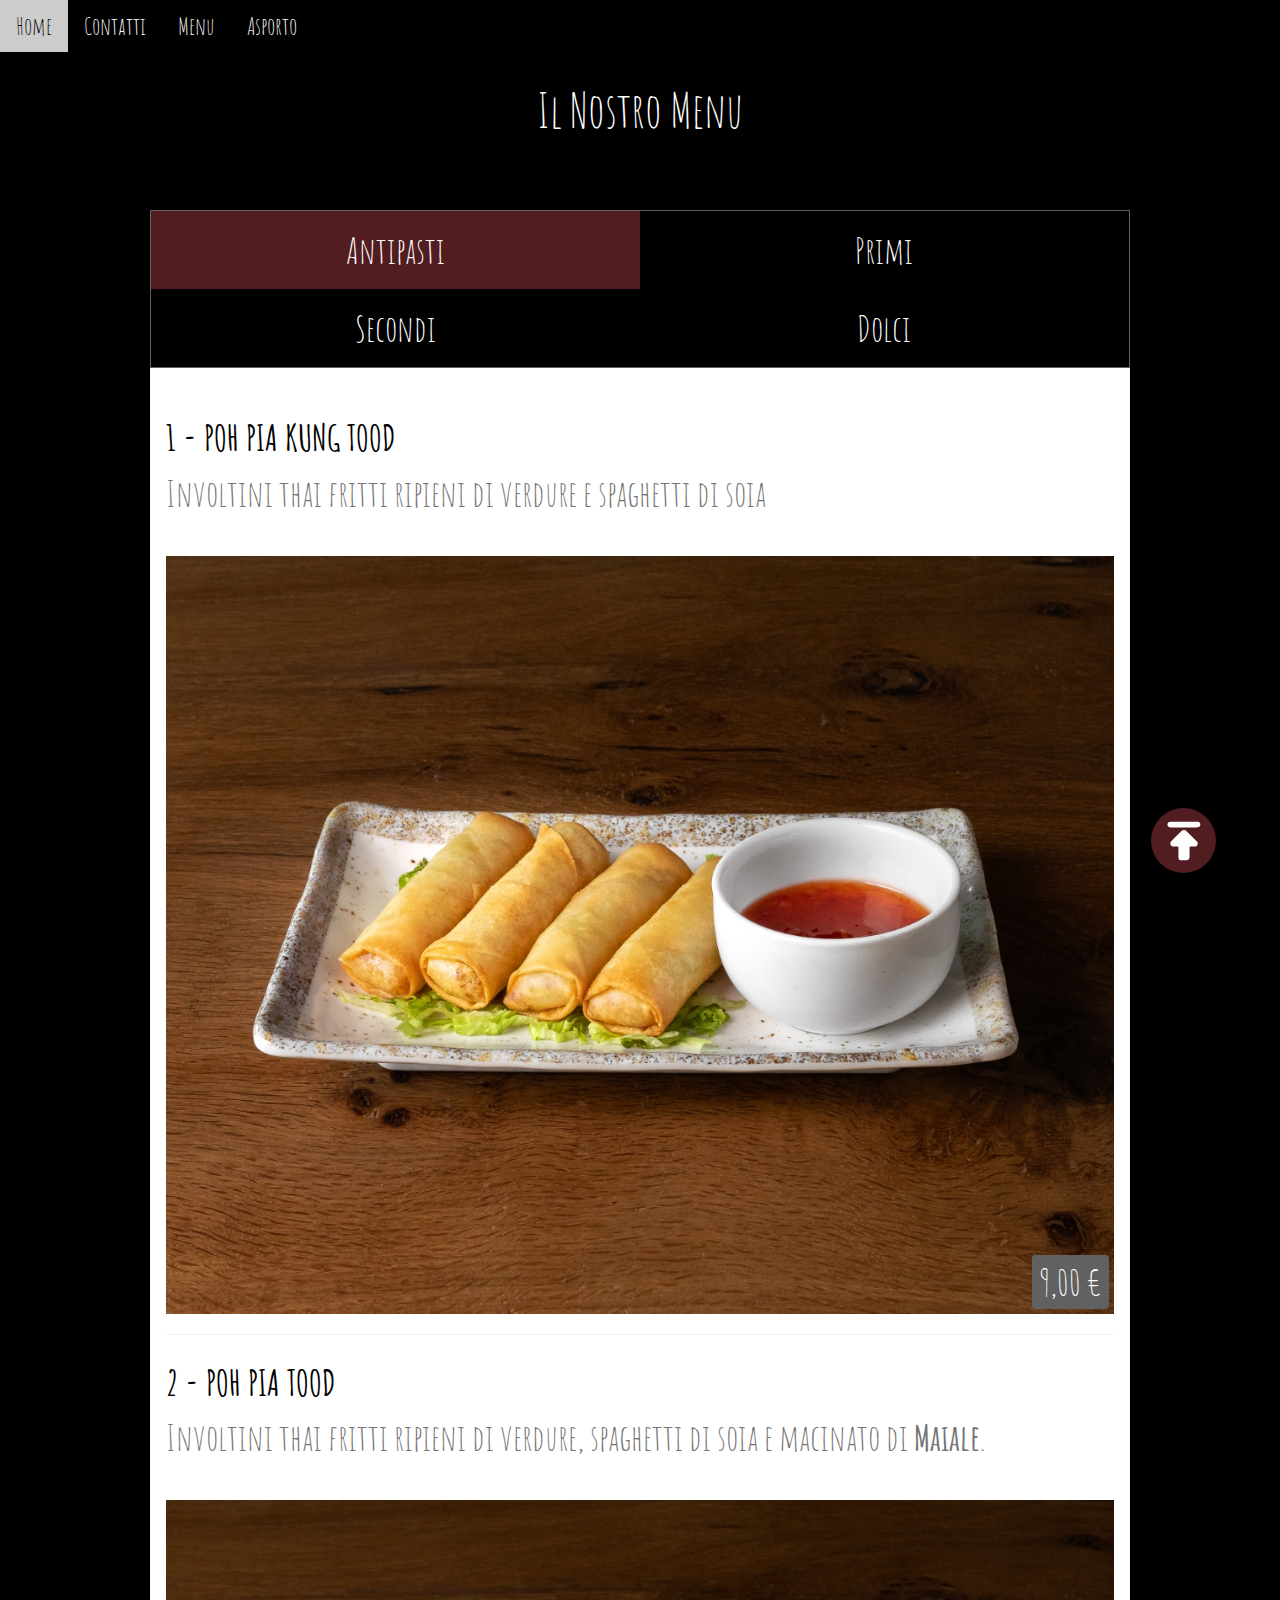
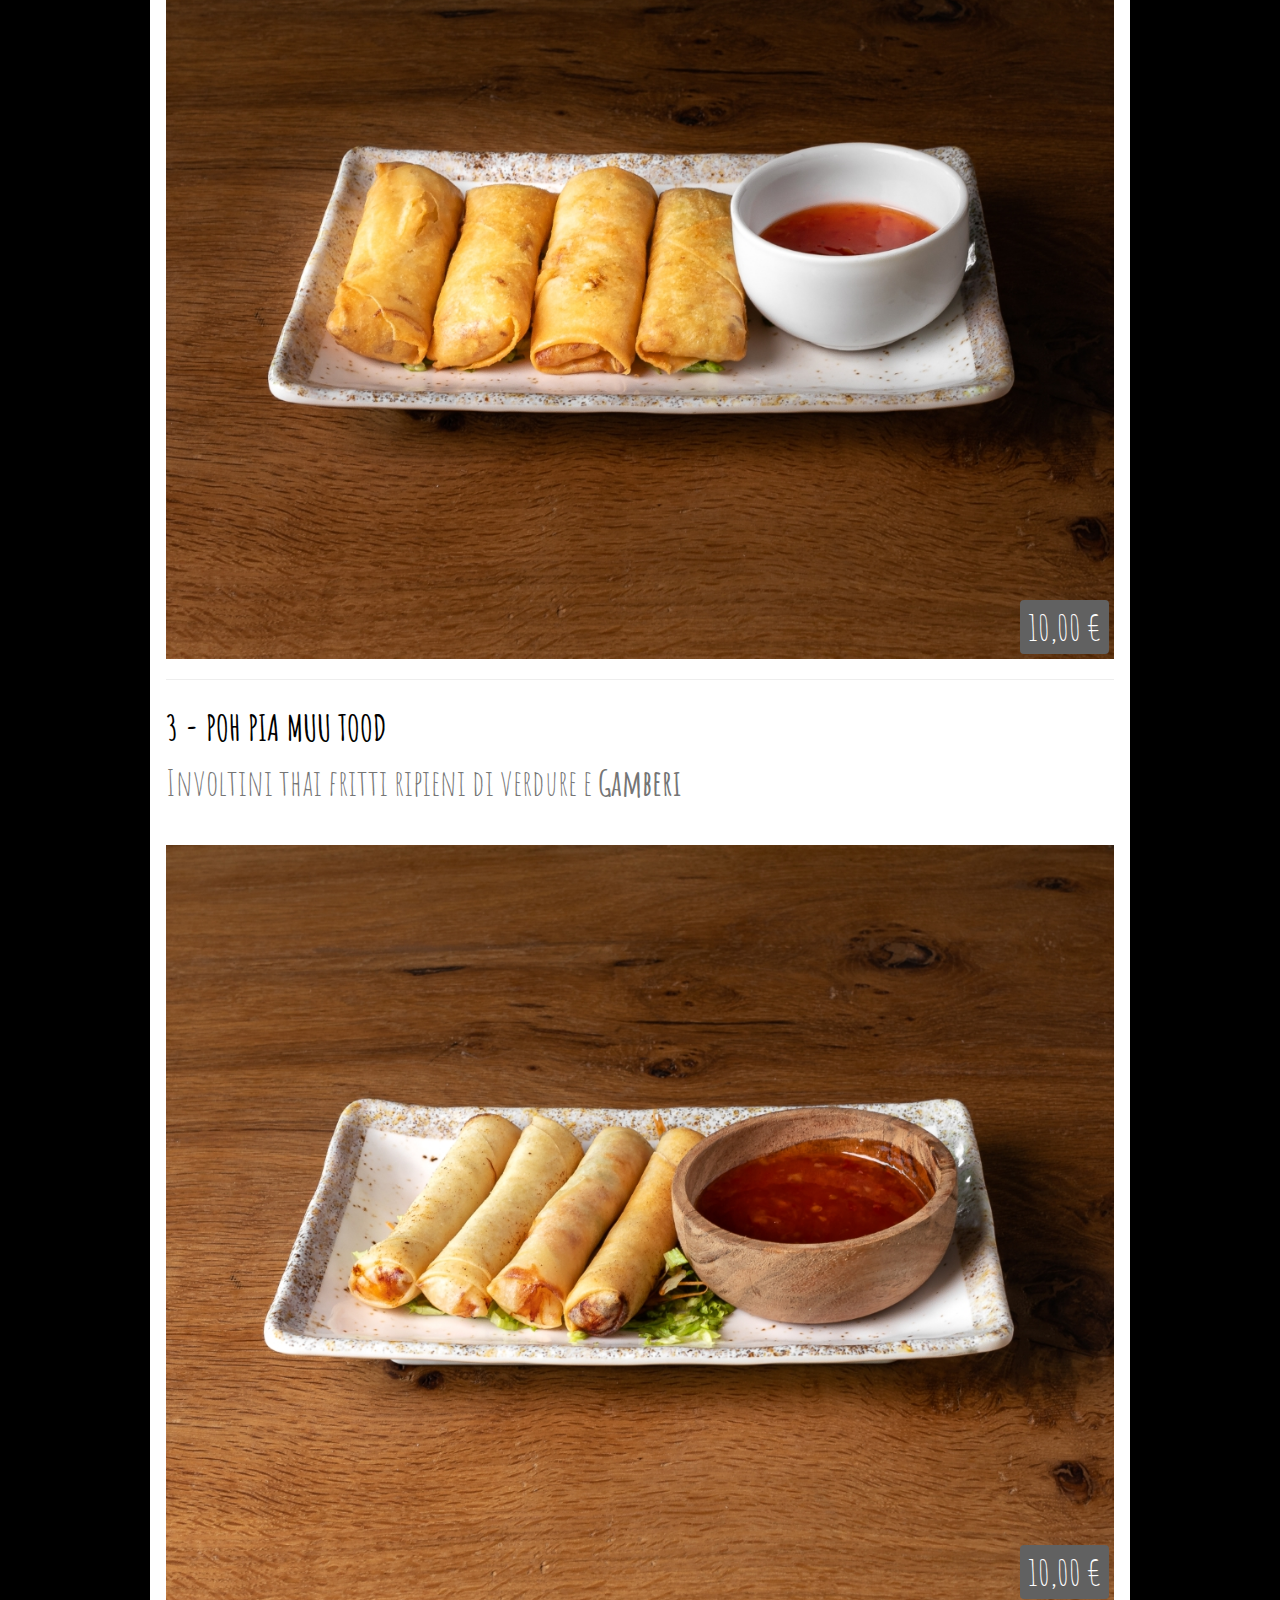
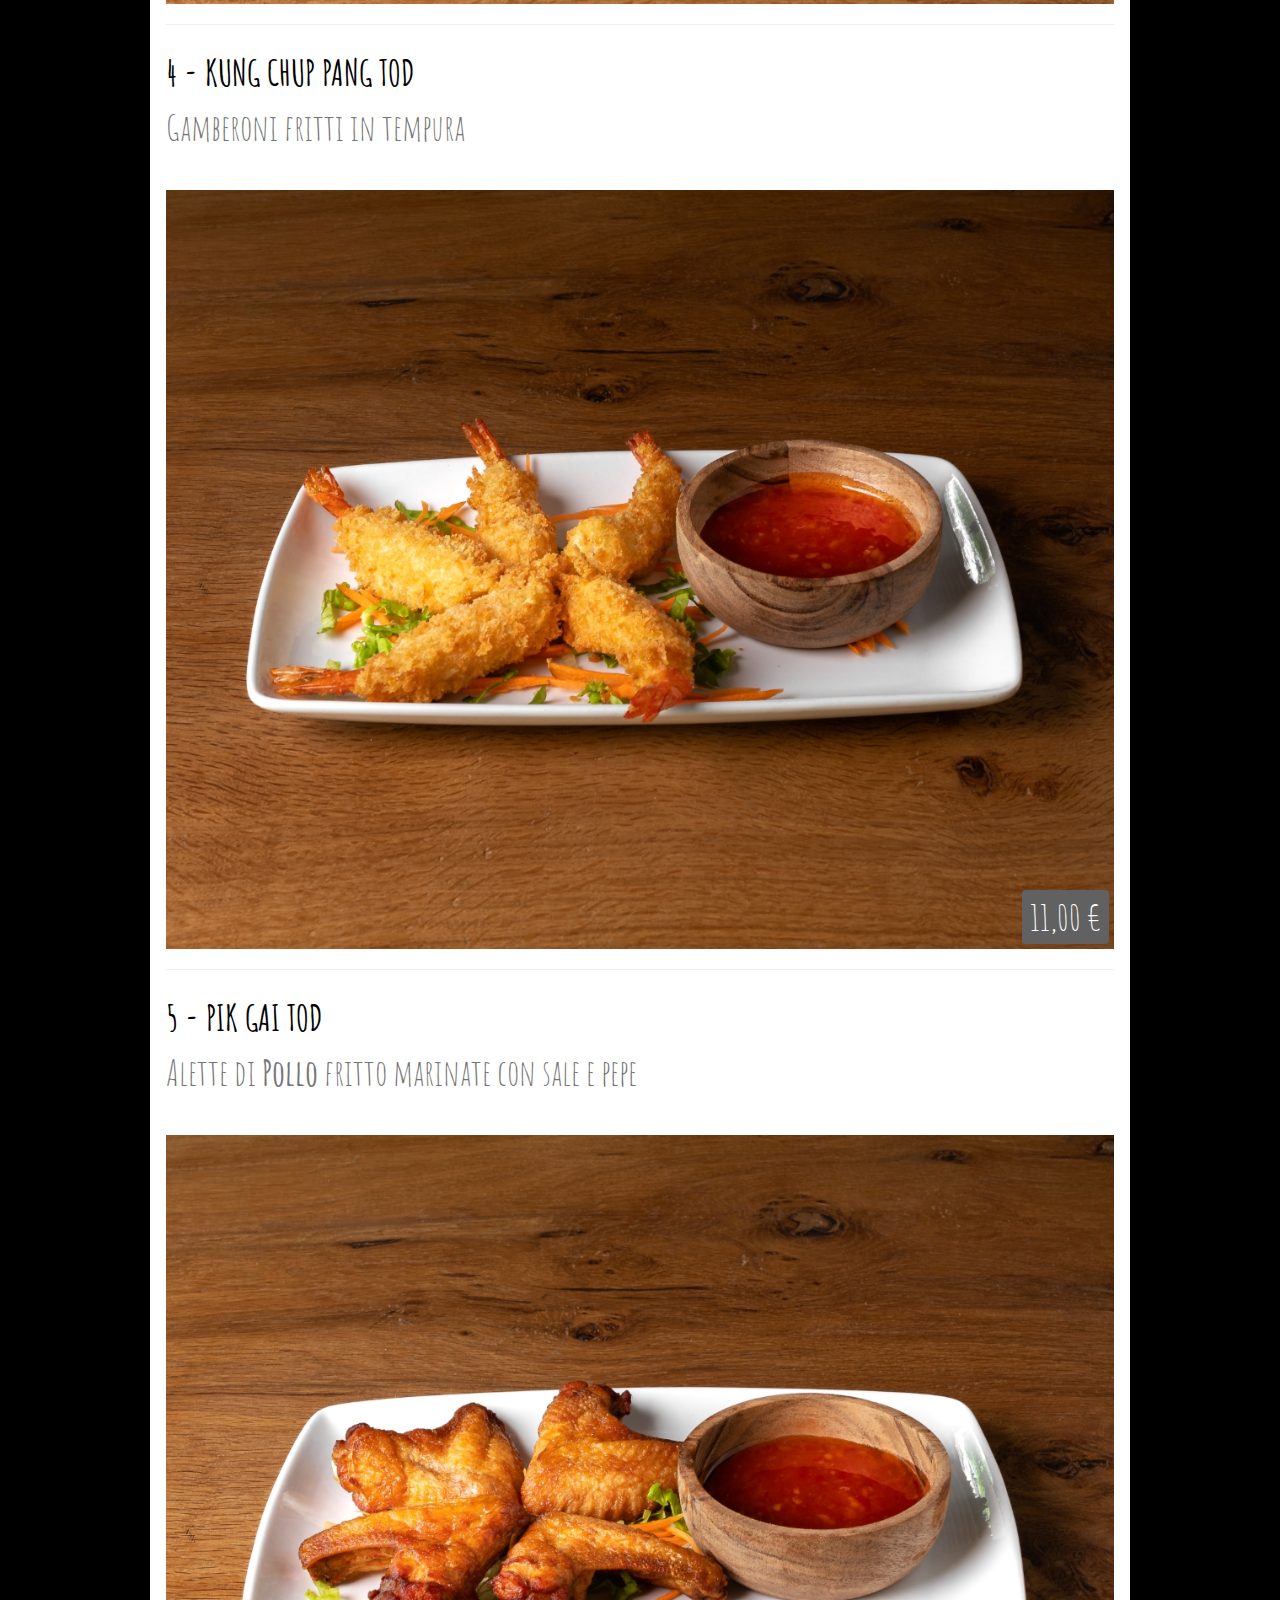
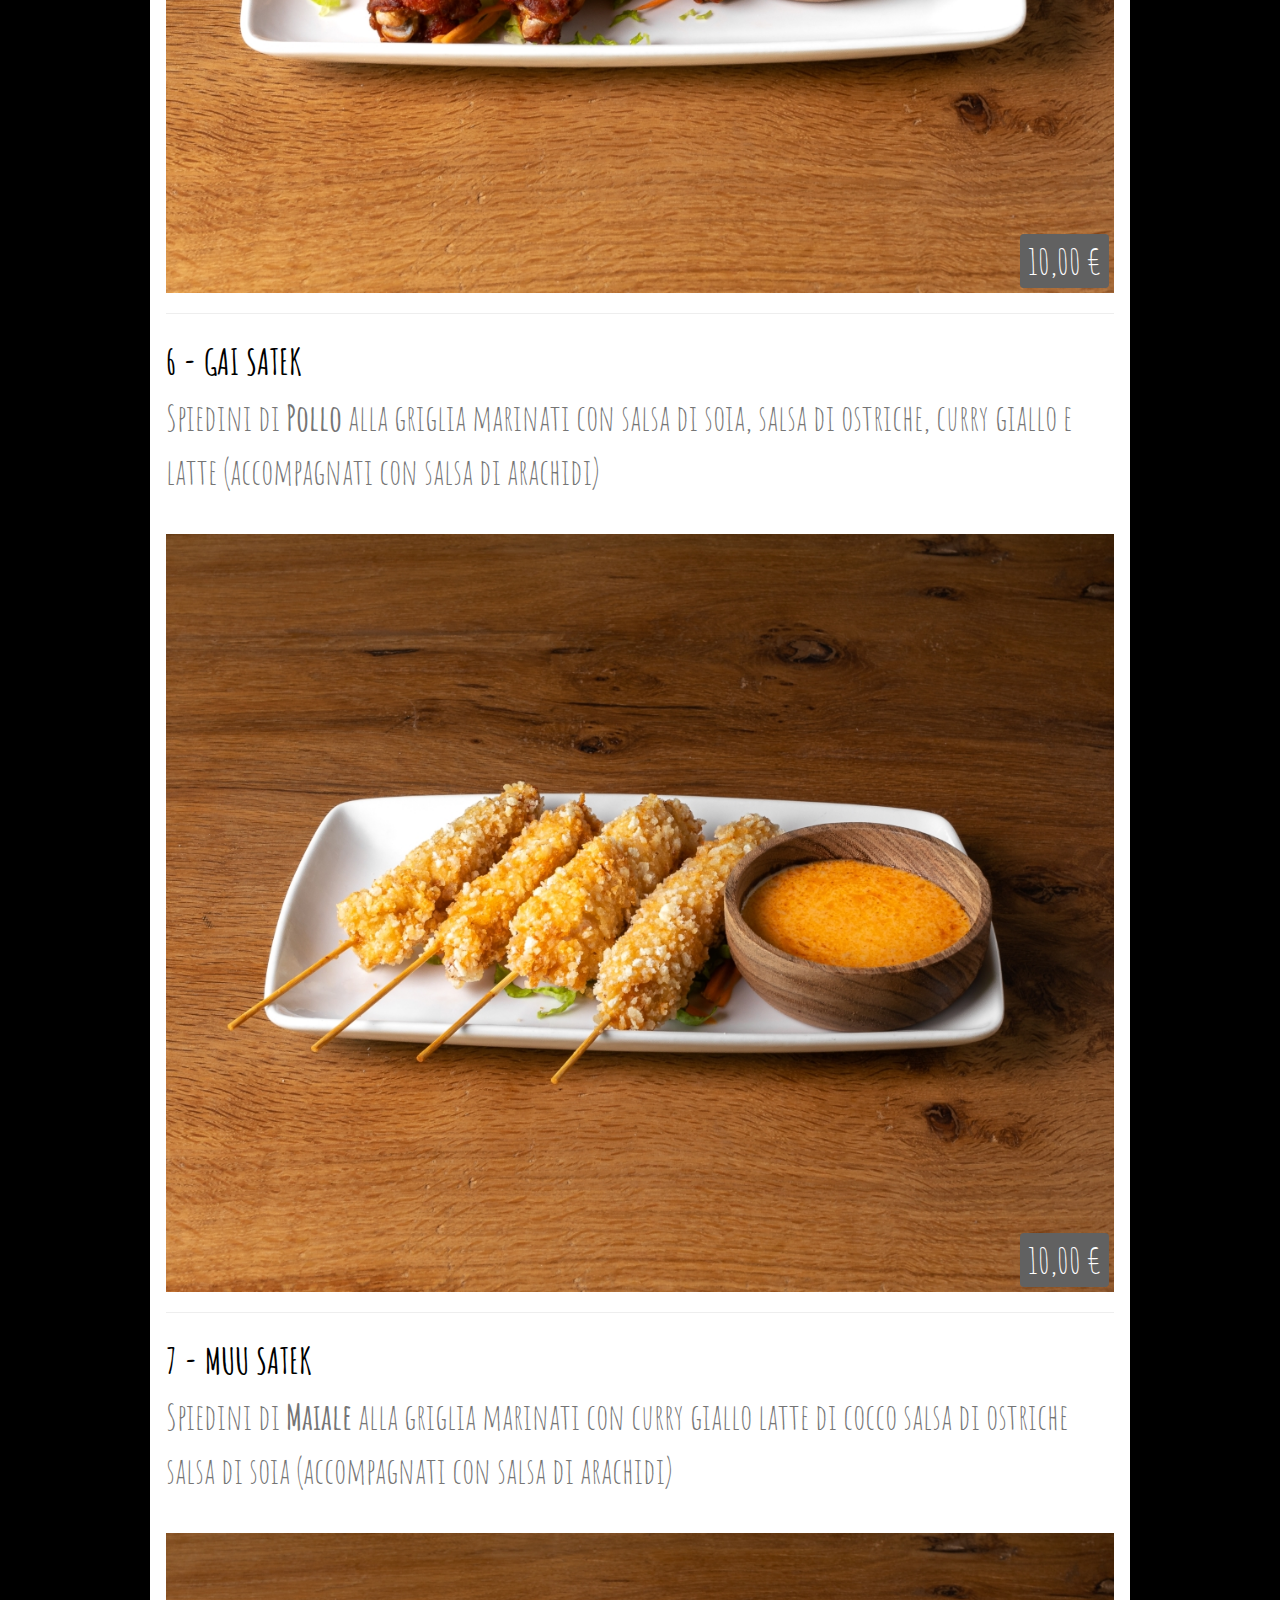
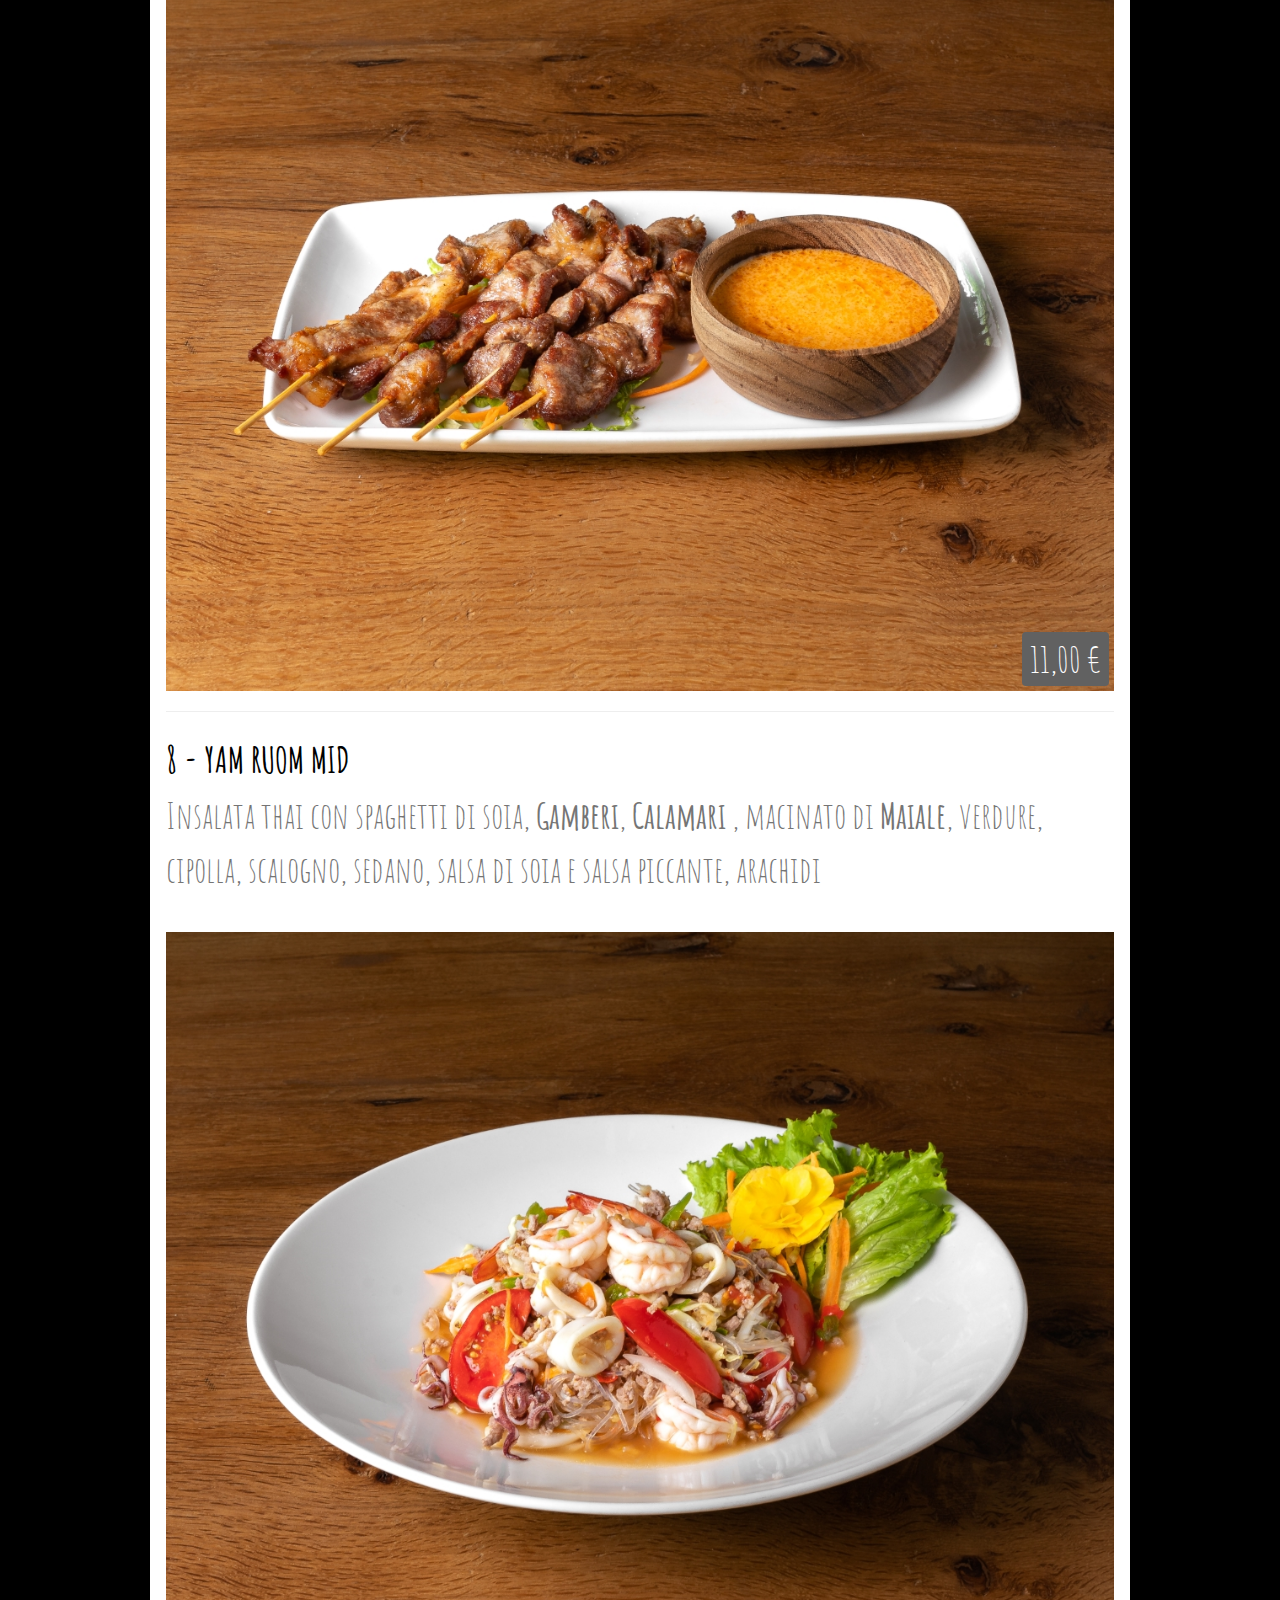
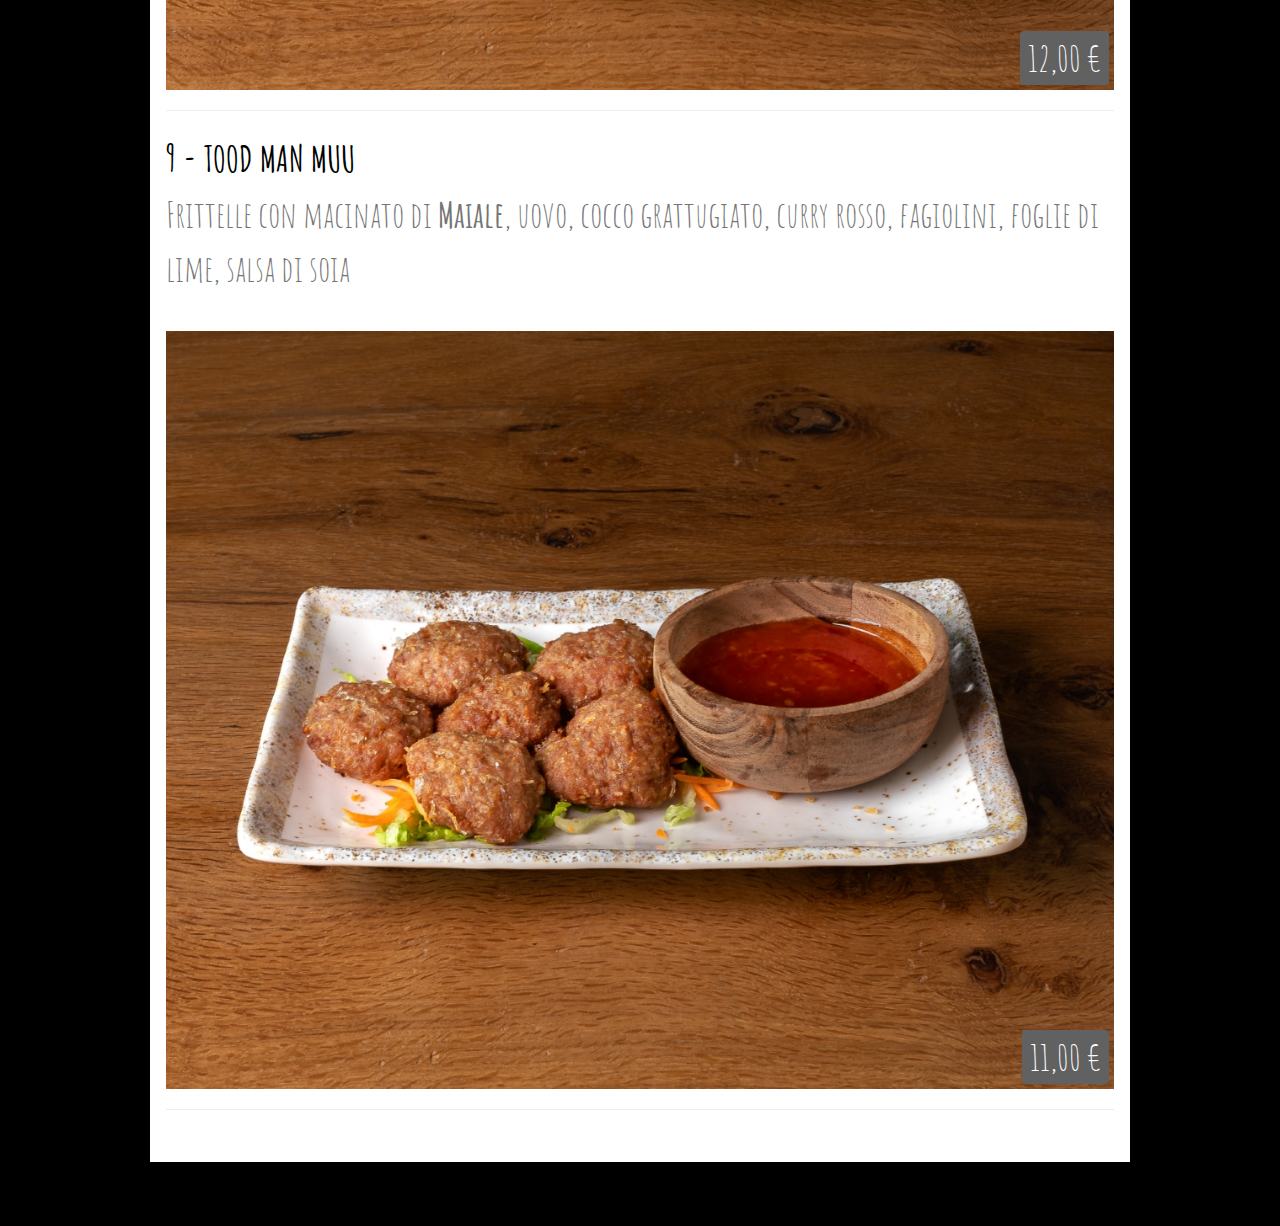
==== commit 4ade9287: "Bold ingredients and better line wrap on mobile" ====
--- a/menu.html
+++ b/menu.html
@@ -59,7 +59,7 @@
 
                 <hr>
                 <h1 class="dish-title"><b>2 - POH PIA TOOD</b></h1>
-                <p class="ares-text-grey dish-description">Involtini thai fritti ripieni di verdure, spaghetti di soia e macinato di maiale.</p>
+                <p class="ares-text-grey dish-description">Involtini thai fritti ripieni di verdure, spaghetti di soia e macinato di <b>Maiale</b>.</p>
                 <div class="image_container">
                     <span class="ares-right ares-tag ares-dark-grey ares-round dish-price">10,00 €</span>
                     <img src="img/piatti/2.jpg" class="dish-image">
@@ -67,7 +67,7 @@
 
                 <hr>
                 <h1 class="dish-title"><b>3 - POH PIA MUU TOOD</b></h1>
-                <p class="ares-text-grey dish-description">Involtini thai fritti ripieni di verdure e gamberi*</p>
+                <p class="ares-text-grey dish-description">Involtini thai fritti ripieni di verdure e <b>Gamberi</b></p>
                 <div class="image_container">
                     <span class="ares-right ares-tag ares-dark-grey ares-round dish-price">10,00 €</span>
                     <img src="img/piatti/3.jpg" class="dish-image">
@@ -83,7 +83,7 @@
 
                 <hr>
                 <h1 class="dish-title"><b>5 - PIK GAI TOD</b></h1>
-                <p class="ares-text-grey dish-description">Alette di pollo fritto marinate con sale e pepe</p>
+                <p class="ares-text-grey dish-description">Alette di <b>Pollo</b> fritto marinate con sale e pepe</p>
                 <div class="image_container">
                     <span class="ares-right ares-tag ares-dark-grey ares-round dish-price">10,00 €</span>
                     <img src="img/piatti/5.jpg" class="dish-image">
@@ -91,7 +91,7 @@
 
                 <hr>
                 <h1 class="dish-title"><b>6 - GAI SATEK</b></h1>
-                <p class="ares-text-grey dish-description">Spiedini di pollo alla griglia marinati con salsa di soia, salsa di ostriche, curry giallo e latte (accompagnati con salsa di arachidi)</p>
+                <p class="ares-text-grey dish-description">Spiedini di <b>Pollo</b> alla griglia marinati con salsa di soia, salsa di ostriche, curry giallo e latte (accompagnati con salsa di arachidi)</p>
                 <div class="image_container">
                     <span class="ares-right ares-tag ares-dark-grey ares-round dish-price">10,00 €</span>
                     <img src="img/piatti/6.jpg" class="dish-image">
@@ -99,7 +99,7 @@
 
                 <hr>
                 <h1 class="dish-title"><b>7 - MUU SATEK</b></h1>
-                <p class="ares-text-grey dish-description">Spiedini di maiale alla griglia marinati con curry giallo latte di cocco salsa di ostriche salsa di soia (accompagnati con salsa di arachidi)</p>
+                <p class="ares-text-grey dish-description">Spiedini di <b>Maiale</b> alla griglia marinati con curry giallo latte di cocco salsa di ostriche salsa di soia (accompagnati con salsa di arachidi)</p>
                 <div class="image_container">
                     <span class="ares-right ares-tag ares-dark-grey ares-round dish-price">11,00 €</span>
                     <img src="img/piatti/7.jpg" class="dish-image">
@@ -107,7 +107,7 @@
 
                 <hr>
                 <h1 class="dish-title"><b>8 - YAM RUOM MID</b></h1>
-                <p class="ares-text-grey dish-description">Insalata thai con spaghetti di soia, gamberi, calamari , macinato di maiale, verdure, cipolla, scalogno, sedano, salsa di soia e salsa piccante, arachidi</p>
+                <p class="ares-text-grey dish-description">Insalata thai con spaghetti di soia, <b>Gamberi</b>, <b>Calamari</b> , macinato di <b>Maiale</b>, verdure, cipolla, scalogno, sedano, salsa di soia e salsa piccante, arachidi</p>
                 <div class="image_container">
                     <span class="ares-right ares-tag ares-dark-grey ares-round dish-price">12,00 €</span>
                     <img src="img/piatti/8.jpg" class="dish-image">
@@ -115,7 +115,7 @@
 
                 <hr>
                 <h1 class="dish-title"><b>9 - TOOD MAN MUU</b></h1>
-                <p class="ares-text-grey dish-description">Frittelle con macinato di maiale, uovo, cocco grattugiato, curry rosso, fagiolini, foglie di lime, salsa di soia</p>
+                <p class="ares-text-grey dish-description">Frittelle con macinato di <b>Maiale</b>, uovo, cocco grattugiato, curry rosso, fagiolini, foglie di lime, salsa di soia</p>
                 <div class="image_container">
                     <span class="ares-right ares-tag ares-dark-grey ares-round dish-price">11,00 €</span>
                     <img src="img/piatti/9.jpg" class="dish-image">
@@ -136,7 +136,7 @@
 
                 <hr>
                 <h1 class="dish-title"><b>11 - PAD THAI KUNG MUU GAI</b></h1>
-                <p class="ares-text-grey dish-description">Noodles di riso saltato con uovo, gamberi/maiale/pollo, salsa di tamarindo, salsa di ostriche, salsa di soia e verdure, servita con germogli di soia arachidi e lime</p>
+                <p class="ares-text-grey dish-description">Noodles di riso saltato con uovo, <b>Gamberi</b> / <b>Maiale</b> / <b>Pollo</b>, salsa di tamarindo, salsa di ostriche, salsa di soia e verdure, servita con germogli di soia arachidi e lime</p>
                 <div class="image_container">
                     <span class="ares-right ares-tag ares-dark-grey ares-round dish-price">12,00 €</span>
                     <img src="img/piatti/11.jpg" class="dish-image">
@@ -152,7 +152,7 @@
 
                 <hr>
                 <h1 class="dish-title"><b>13 - KHAO PAD TUNA</b></h1>
-                <p class="ares-text-grey dish-description">Riso saltato con salsa di soia, uovo, tonno, scalogno, erba cipollina e peperoncino</p>
+                <p class="ares-text-grey dish-description">Riso saltato con salsa di soia, uovo, <b>Tonno</b>, scalogno, erba cipollina e peperoncino</p>
                 <div class="image_container">
                     <span class="ares-right ares-tag ares-dark-grey ares-round dish-price">13,00 €</span>
                     <img src="img/piatti/13.jpg" class="dish-image">
@@ -160,7 +160,7 @@
 
                 <hr>
                 <h1 class="dish-title"><b>14 - KHAO PAD TALEY</b></h1>
-                <p class="ares-text-grey dish-description">Riso saltato con uovo, gamberi, calamari, salsa di soia, erba cipollina e pomodorini</p>
+                <p class="ares-text-grey dish-description">Riso saltato con uovo, <b>Gamberi</b>, <b>Calamari</b>, salsa di soia, erba cipollina e pomodorini</p>
                 <div class="image_container">
                     <span class="ares-right ares-tag ares-dark-grey ares-round dish-price">13,00 €</span>
                     <img src="img/piatti/14.jpg" class="dish-image">
@@ -168,7 +168,7 @@
 
                 <hr>
                 <h1 class="dish-title"><b>15 - KHAO PAD GAI / MUU</b></h1>
-                <p class="ares-text-grey dish-description">Riso saltato con uovo, pollo/maiale marinato con salsa di soia e salsa di ostriche, erba cipollina e pomodorini</p>
+                <p class="ares-text-grey dish-description">Riso saltato con uovo, <b>Pollo</b> / <b>Maiale</b> marinato con salsa di soia e salsa di ostriche, erba cipollina e pomodorini</p>
                 <div class="image_container">
                     <span class="ares-right ares-tag ares-dark-grey ares-round dish-price">12,00 €</span>
                     <img src="img/piatti/15.jpg" class="dish-image">
@@ -176,7 +176,7 @@
 
                 <hr>
                 <h1 class="dish-title"><b>16 - KHAO KAI JEAW</b></h1>
-                <p class="ares-text-grey dish-description">Omelette con macinato di maiale / gamberi, accompagnata con riso in bianco e salsa Sriracha</p>
+                <p class="ares-text-grey dish-description">Omelette con macinato di <b>Maiale</b> / <b>Gamberi</b>, accompagnata con riso in bianco e salsa Sriracha</p>
                 <div class="image_container">
                     <span class="ares-right ares-tag ares-dark-grey ares-round dish-price">13,00 €</span>
                     <img src="img/piatti/16.jpg" class="dish-image">
@@ -192,7 +192,7 @@
 
                 <hr>
                 <h1 class="dish-title"><b>18 - PAD MEE KUNG / MUU / GAI</b></h1>
-                <p class="ares-text-grey dish-description">Spaghetti di riso saltati con uovo, gamberi/maiale/pollo, salsa di ostriche, salsa di soia e verdure</p>
+                <p class="ares-text-grey dish-description">Spaghetti di riso saltati con uovo, <b>Gamberi</b> / <b>Maiale</b> / <b>Pollo</b>, salsa di ostriche, salsa di soia e verdure</p>
                 <div class="image_container">
                     <span class="ares-right ares-tag ares-dark-grey ares-round dish-price">12,00 €</span>
                     <img src="img/piatti/18.jpg" class="dish-image">
@@ -208,7 +208,7 @@
 
                 <hr>
                 <h1 class="dish-title"><b>20 - PAD MEE PAK KUNG / MUU / GAI</b></h1>
-                <p class="ares-text-grey dish-description">Spaghetti di riso rosso saltati con uovo, gamberi/maiale/pollo, salsa di ostriche, salsa di soia, tofu e verdure</p>
+                <p class="ares-text-grey dish-description">Spaghetti di riso rosso saltati con uovo, <b>Gamberi</b> / <b>Maiale</b> / <b>Pollo</b>, salsa di ostriche, salsa di soia, tofu e verdure</p>
                 <div class="image_container">
                     <span class="ares-right ares-tag ares-dark-grey ares-round dish-price">12,00 €</span>
                     <img src="img/piatti/20.jpg" class="dish-image">
@@ -224,7 +224,7 @@
 
                 <hr>
                 <h1 class="dish-title"><b>22 - PAD SEE EW KUNG / MUU / GAI</b></h1>
-                <p class="ares-text-grey dish-description">Tagliatelle di riso saltate con uovo, gamberi/maiale/pollo, salsa di soia, salsa di ostriche e verdure</p>
+                <p class="ares-text-grey dish-description">Tagliatelle di riso saltate con uovo, <b>Gamberi</b> / <b>Maiale</b> / <b>Pollo</b>, salsa di soia, salsa di ostriche e verdure</p>
                 <div class="image_container">
                     <span class="ares-right ares-tag ares-dark-grey ares-round dish-price">12,00 €</span>
                     <img src="img/piatti/22.jpg" class="dish-image">
@@ -240,7 +240,7 @@
 
                 <hr>
                 <h1 class="dish-title"><b>24 - PAD WOONSEN KUNG / MUU / GAI</b></h1>
-                <p class="ares-text-grey dish-description">Spaghetti di soia saltati con uovo, gamberi/maiale/pollo, salsa di ostriche, salsa di soia e verdure</p>
+                <p class="ares-text-grey dish-description">Spaghetti di soia saltati con uovo, <b>Gamberi</b> / <b>Maiale</b> / <b>Pollo</b>, salsa di ostriche, salsa di soia e verdure</p>
                 <div class="image_container">
                     <span class="ares-right ares-tag ares-dark-grey ares-round dish-price">12,00 €</span>
                     <img src="img/piatti/24.jpg" class="dish-image">
@@ -256,7 +256,7 @@
 
                 <hr>
                 <h1 class="dish-title"><b>26 - PAD Mll ZUA KUNG / MUU / GAI</b></h1>
-                <p class="ares-text-grey dish-description">Tagliolini all'uovo saltati con uovo, gamberi/maiale/pollo, salsa di soia, salsa di ostriche e verdure</p>
+                <p class="ares-text-grey dish-description">Tagliolini all'uovo saltati con uovo, <b>Gamberi</b> / <b>Maiale</b> / <b>Pollo</b>, salsa di soia, salsa di ostriche e verdure</p>
                 <div class="image_container">
                     <span class="ares-right ares-tag ares-dark-grey ares-round dish-price">12,00 €</span>
                     <img src="img/piatti/26.jpg" class="dish-image">
@@ -264,7 +264,7 @@
 
                 <hr>
                 <h1 class="dish-title"><b>27 - KUAI TIEW MOO SAP</b></h1>
-                <p class="ares-text-grey dish-description">Zuppa con noodles, macinato di maiale, salsa di soia, verdure</p>
+                <p class="ares-text-grey dish-description">Zuppa con noodles, macinato di <b>Maiale</b>, salsa di soia, verdure</p>
                 <div class="image_container">
                     <span class="ares-right ares-tag ares-dark-grey ares-round dish-price">12,00 €</span>
                     <img src="img/piatti/27.jpg" class="dish-image">
@@ -272,7 +272,7 @@
 
                 <hr>
                 <h1 class="dish-title"><b>28 - KUAI TIEW TOMYAM TALEY</b></h1>
-                <p class="ares-text-grey dish-description">Zuppa con noodles, peperoncino, aglio, Galanga, funghi, foglie di lime, latte, salsa di pesce, citronella, cipolla, succo di limone, pasta chili, gamberi e calamari</p>
+                <p class="ares-text-grey dish-description">Zuppa con noodles, peperoncino, aglio, Galanga, funghi, foglie di lime, latte, salsa di pesce, citronella, cipolla, succo di limone, pasta chili, <b>Gamberi</b> e <b>Calamari</b></p>
                 <div class="image_container">
                     <span class="ares-right ares-tag ares-dark-grey ares-round dish-price">15,00 €</span>
                     <img src="img/piatti/28.jpg" class="dish-image">
@@ -299,7 +299,7 @@
 
             <div id="Secondi" class="ares-container menu ares-padding-32 ares-white">
                 <h1 class="dish-title"><b>31 - GAI / MUU TOD KRATIEM PRIK THAI</b></h1>
-                <p class="ares-text-grey dish-description">Pollo/maiale marinato con salsa di soia e salsa di ostriche, saltato con aglio e pepe</p>
+                <p class="ares-text-grey dish-description"><b>Pollo</b> / <b>Maiale</b> marinato con salsa di soia e salsa di ostriche, saltato con aglio e pepe</p>
                 <div class="image_container">
                     <span class="ares-right ares-tag ares-dark-grey ares-round dish-price">12,00 €</span>
                     <img src="img/piatti/31.jpg" class="dish-image">
@@ -308,7 +308,7 @@
                 <hr>
 
                 <h1 class="dish-title"><b>32 - CIUCI GAI</b></h1>
-                <p class="ares-text-grey dish-description">Pollo marinato con salsa di soia e salsa di ostriche, saltato con curry rosso, salsa di pesce latte cocco, latte, foglie di lime, peperoni e basilico</p>
+                <p class="ares-text-grey dish-description"><b>Pollo</b> marinato con salsa di soia e salsa di ostriche, saltato con curry rosso, salsa di pesce latte cocco, latte, foglie di lime, peperoni e basilico</p>
                 <div class="image_container">
                     <span class="ares-right ares-tag ares-dark-grey ares-round dish-price">12,00 €</span>
                     <img src="img/piatti/32.jpg" class="dish-image">
@@ -317,7 +317,7 @@
                 <hr>
 
                 <h1 class="dish-title"><b>33 - CIUCI KUNG</b></h1>
-                <p class="ares-text-grey dish-description">Gamberi saltatl con curry rosso, salsa di pesce, latte di cocco, latte, foglie di lime, peperoni e basilico</p>
+                <p class="ares-text-grey dish-description"><b>Gamberi</b> saltatl con curry rosso, salsa di pesce, latte di cocco, latte, foglie di lime, peperoni e basilico</p>
                 <div class="image_container">
                     <span class="ares-right ares-tag ares-dark-grey ares-round dish-price">13,00 €</span>
                     <img src="img/piatti/33.jpg" class="dish-image">
@@ -326,7 +326,7 @@
                 <hr>
 
                 <h1 class="dish-title"><b>34 - GAI PAD MED MA MUANG</b></h1>
-                <p class="ares-text-grey dish-description">Pollo marinato con salsa di soia e salsa di ostriche saltato con anacardi, cipolla, salsa di soia, salsa di ostriche, chili e verdure miste</p>
+                <p class="ares-text-grey dish-description"><b>Pollo</b> marinato con salsa di soia e salsa di ostriche saltato con anacardi, cipolla, salsa di soia, salsa di ostriche, chili e verdure miste</p>
                 <div class="image_container">
                     <span class="ares-right ares-tag ares-dark-grey ares-round dish-price">12,00 €</span>
                     <img src="img/piatti/34.jpg" class="dish-image">
@@ -335,7 +335,7 @@
                 <hr>
 
                 <h1 class="dish-title"><b>35 - KUNG PAD MED MA MUANG</b></h1>
-                <p class="ares-text-grey dish-description">Gamberi saltati con anacardi, cipolla, salsa di soia, salsa di ostriche, chili e verdure</p>
+                <p class="ares-text-grey dish-description"><b>Gamberi</b> saltati con anacardi, cipolla, salsa di soia, salsa di ostriche, chili e verdure</p>
                 <div class="image_container">
                     <span class="ares-right ares-tag ares-dark-grey ares-round dish-price">10,00 €</span>
                     <img src="img/piatti/35.jpg" class="dish-image">
@@ -344,7 +344,7 @@
                 <hr>
 
                 <h1 class="dish-title"><b>36 - GAI / MUU PAD KING</b></h1>
-                <p class="ares-text-grey dish-description">Pollo/maiale marinato con salsa di soia e salsa di ostriche saltato con zenzero, cipolla, salsa di soia, salsa di ostriche, funghi e verdure miste</p>
+                <p class="ares-text-grey dish-description"><b>Pollo</b> / <b>Maiale</b> marinato con salsa di soia e salsa di ostriche saltato con zenzero, cipolla, salsa di soia, salsa di ostriche, funghi e verdure miste</p>
                 <div class="image_container">
                     <span class="ares-right ares-tag ares-dark-grey ares-round dish-price">12,00 €</span>
                     <img src="img/piatti/36.jpg" class="dish-image">
@@ -353,7 +353,7 @@
                 <hr>
 
                 <h1 class="dish-title"><b>37 - TALEY PAD KING</b></h1>
-                <p class="ares-text-grey dish-description">Gamberi saltati con zenzero, cipolla, salsa di soia, salsa di ostriche, funghi e verdure miste</p>
+                <p class="ares-text-grey dish-description"><b>Gamberi</b> saltati con zenzero, cipolla, salsa di soia, salsa di ostriche, funghi e verdure miste</p>
                 <div class="image_container">
                     <span class="ares-right ares-tag ares-dark-grey ares-round dish-price">13,00 €</span>
                     <img src="img/piatti/37.jpg" class="dish-image">
@@ -362,7 +362,7 @@
                 <hr>
 
                 <h1 class="dish-title"><b>38 - MASSAMAN GAI</b></h1>
-                <p class="ares-text-grey dish-description">Pollo al curry di Massaman, salsa di pesce, salsa di tamarindo, latte di cocco, foglie di alloro, patate, cipolla, pomodorini, arachidi</p>
+                <p class="ares-text-grey dish-description"><b>Pollo</b> al curry di Massaman, salsa di pesce, salsa di tamarindo, latte di cocco, foglie di alloro, patate, cipolla, pomodorini, arachidi</p>
                 <div class="image_container">
                     <span class="ares-right ares-tag ares-dark-grey ares-round dish-price">12,00 €</span>
                     <img src="img/piatti/38.jpg" class="dish-image">
@@ -371,7 +371,7 @@
                 <hr>
 
                 <h1 class="dish-title"><b>39 - LAB GAI / MUU</b></h1>
-                <p class="ares-text-grey dish-description">Macinato di pollo/maiale con scalogno, foglie di lime, salsa di soia, aglio, menta, polvere di riso, succo di limone e peperoncino</p>
+                <p class="ares-text-grey dish-description">Macinato di <b>Pollo</b> / <b>Maiale</b> con scalogno, foglie di lime, salsa di soia, aglio, menta, polvere di riso, succo di limone e peperoncino</p>
                 <div class="image_container">
                     <span class="ares-right ares-tag ares-dark-grey ares-round dish-price">12,00 €</span>
                     <img src="img/piatti/39.jpg" class="dish-image">
@@ -380,7 +380,7 @@
                 <hr>
 
                 <h1 class="dish-title"><b>40 - LAB KUNG</b></h1>
-                <p class="ares-text-grey dish-description">Gamberi scottati con aglio, scalogno, salsa di soia, foglie di lime, menta, polvere di riso, succo di lime, peperoncino</p>
+                <p class="ares-text-grey dish-description"><b>Gamberi</b> scottati con aglio, scalogno, salsa di soia, foglie di lime, menta, polvere di riso, succo di lime, peperoncino</p>
                 <div class="image_container">
                     <span class="ares-right ares-tag ares-dark-grey ares-round dish-price">13,00 €</span>
                     <img src="img/piatti/40.jpg" class="dish-image">
@@ -389,7 +389,7 @@
                 <hr>
 
                 <h1 class="dish-title"><b>41 - NAM TOK MUU YANG</b></h1>
-                <p class="ares-text-grey dish-description">Coppa di maiale marinata con salsa di soia e salsa di ostrica alla griglia, condita con scalogno, foglie di lime, salsa soia, aglio, menta, polvere di riso, succo di limone e peperoncino</p>
+                <p class="ares-text-grey dish-description">Coppa di <b>Maiale</b> marinata con salsa di soia e salsa di ostrica alla griglia, condita con scalogno, foglie di lime, salsa soia, aglio, menta, polvere di riso, succo di limone e peperoncino</p>
                 <div class="image_container">
                     <span class="ares-right ares-tag ares-dark-grey ares-round dish-price">12,00 €</span>
                     <img src="img/piatti/41.jpg" class="dish-image">
@@ -398,7 +398,7 @@
                 <hr>
 
                 <h1 class="dish-title"><b>42 - PAD NAM MAN HOY TATEY</b></h1>
-                <p class="ares-text-grey dish-description">Gamberi e calamari saltati con salsa di ostriche, aglio, salsa di soia, cipolla e verdure miste</p>
+                <p class="ares-text-grey dish-description"><b>Gamberi</b> e <b>Calamari</b> saltati con salsa di ostriche, aglio, salsa di soia, cipolla e verdure miste</p>
                 <div class="image_container">
                     <span class="ares-right ares-tag ares-dark-grey ares-round dish-price">13,00 €</span>
                     <img src="img/piatti/42.jpg" class="dish-image">
@@ -407,7 +407,7 @@
                 <hr>
 
                 <h1 class="dish-title"><b>43 - PAD KRA PAO TALEY</b></h1>
-                <p class="ares-text-grey dish-description">Gamberi e calamari saltati con verdure, aglio, salsa di soia, salsa di ostriche e peperoncino</p>
+                <p class="ares-text-grey dish-description"><b>Gamberi</b> e <b>Calamari</b> saltati con verdure, aglio, salsa di soia, salsa di ostriche e peperoncino</p>
                 <div class="image_container">
                     <span class="ares-right ares-tag ares-dark-grey ares-round dish-price">13,00 €</span>
                     <img src="img/piatti/43.jpg" class="dish-image">
@@ -416,7 +416,7 @@
                 <hr>
 
                 <h1 class="dish-title"><b>44 - PAD KRA PAO GAI / MUU SAB</b></h1>
-                <p class="ares-text-grey dish-description">Macinato di pollo/maiale saltato con verdure, aglio, salsa di soia, salsa di ostriche e peperoncino</p>
+                <p class="ares-text-grey dish-description">Macinato di <b>Pollo</b> / <b>Maiale</b> saltato con verdure, aglio, salsa di soia, salsa di ostriche e peperoncino</p>
                 <div class="image_container">
                     <span class="ares-right ares-tag ares-dark-grey ares-round dish-price">12,00 €</span>
                     <img src="img/piatti/44.jpg" class="dish-image">
@@ -425,7 +425,7 @@
                 <hr>
 
                 <h1 class="dish-title"><b>45 - PAD PONG KAREE TALEY</b></h1>
-                <p class="ares-text-grey dish-description">Gamberi e calamari al curry giallo, chili, latte, salsa di soia, salsa di ostriche, uovo e verdure miste</p>
+                <p class="ares-text-grey dish-description"><b>Gamberi</b> e <b>Calamari</b> al curry giallo, chili, latte, salsa di soia, salsa di ostriche, uovo e verdure miste</p>
                 <div class="image_container">
                     <span class="ares-right ares-tag ares-dark-grey ares-round dish-price">13,00 €</span>
                     <img src="img/piatti/45.jpg" class="dish-image">
@@ -434,7 +434,7 @@
                 <hr>
 
                 <h1 class="dish-title"><b>46 - PAD PONG KAREE GAI</b></h1>
-                <p class="ares-text-grey dish-description">Pollo al curry giallo, latte, salsa di soia, salsa di ostriche, uovo, chili e verdure</p>
+                <p class="ares-text-grey dish-description"><b>Pollo</b> al curry giallo, latte, salsa di soia, salsa di ostriche, uovo, chili e verdure</p>
                 <div class="image_container">
                     <span class="ares-right ares-tag ares-dark-grey ares-round dish-price">12,00 €</span>
                     <img src="img/piatti/46.jpg" class="dish-image">
@@ -452,7 +452,7 @@
                 <hr>
 
                 <h1 class="dish-title"><b>48 - PLA NEAUNG MANAO</b></h1>
-                <p class="ares-text-grey dish-description">Branzino al vapore con salsa al peperoncino, salsa di soia, succo di lime</p>
+                <p class="ares-text-grey dish-description"><b>Branzino</b> al vapore con salsa al peperoncino, salsa di soia, succo di lime</p>
                 <div class="image_container">
                     <span class="ares-right ares-tag ares-dark-grey ares-round dish-price">16,00 €</span>
                     <img src="img/piatti/48.jpg" class="dish-image">
@@ -461,7 +461,7 @@
                 <hr>
 
                 <h1 class="dish-title"><b>49 - PLA TOD KRATIEM PRIK TAI</b></h1>
-                <p class="ares-text-grey dish-description">Orata/Branzino fritti con aglio e pepe</p>
+                <p class="ares-text-grey dish-description"><b>Orata</b> / <b>Branzino</b> fritti con aglio e pepe</p>
                 <div class="image_container">
                     <span class="ares-right ares-tag ares-dark-grey ares-round dish-price">16,00 €</span>
                     <img src="img/piatti/49.jpg" class="dish-image">
@@ -470,7 +470,7 @@
                 <hr>
 
                 <h1 class="dish-title"><b>50 - PLA RAD PRIK</b></h1>
-                <p class="ares-text-grey dish-description">Orata/Branzino fritti con salsa agrodolce</p>
+                <p class="ares-text-grey dish-description"><b>Orata</b> / <b>Branzino</b> fritti con salsa agrodolce</p>
                 <div class="image_container">
                     <span class="ares-right ares-tag ares-dark-grey ares-round dish-price">16,00 €</span>
                     <img src="img/piatti/50.jpg" class="dish-image">
@@ -488,7 +488,7 @@
                 <hr>
 
                 <h1 class="dish-title"><b>52 - TOM YUM TALEY</b></h1>
-                <p class="ares-text-grey dish-description">Zuppa di gamberi* e calamari* con peperoncino, chilli, aglio, galanga, citronella, funghi, foglie di lime, latte, salsa di pesce, cipolla, succo di lime</p>
+                <p class="ares-text-grey dish-description">Zuppa di <b>Gamberi</b> e <b>Calamari</b> con peperoncino, chilli, aglio, galanga, citronella, funghi, foglie di lime, latte, salsa di pesce, cipolla, succo di lime</p>
                 <div class="image_container">
                     <span class="ares-right ares-tag ares-dark-grey ares-round dish-price">15,00 €</span>
                     <img src="img/piatti/52.jpg" class="dish-image">
@@ -506,7 +506,7 @@
                 <hr>
 
                 <h1 class="dish-title"><b>54 - KAENG KHIAO WAN GAI / MUU / TALEY</b></h1>
-                <p class="ares-text-grey dish-description">Zuppa con pollo/maiale/gamberi e calamari, latte di cocco, verdure, curry verde e basilico</p>
+                <p class="ares-text-grey dish-description">Zuppa con <b>Pollo</b> / <b>Maiale</b> / <b>Gamberi</b> e <b>Calamari</b>, latte di cocco, verdure, curry verde e basilico</p>
                 <div class="image_container">
                     <span class="ares-right ares-tag ares-dark-grey ares-round dish-price">12,00 €</span>
                     <img src="img/piatti/54.jpg" class="dish-image">
@@ -515,7 +515,7 @@
                 <hr>
 
                 <h1 class="dish-title"><b>55 - TOM KHA GAI</b></h1>
-                <p class="ares-text-grey dish-description">Zuppa con pollo, latte di cocco, funghi, citronella, galanga, succo di limone, foglie di lime, cipolla, erba cipollina</p>
+                <p class="ares-text-grey dish-description">Zuppa con <b>Pollo</b>, latte di cocco, funghi, citronella, galanga, succo di limone, foglie di lime, cipolla, erba cipollina</p>
                 <div class="image_container">
                     <span class="ares-right ares-tag ares-dark-grey ares-round dish-price">12,00 €</span>
                     <img src="img/piatti/55.jpg" class="dish-image">
@@ -524,7 +524,7 @@
                 <hr>
 
                 <h1 class="dish-title"><b>56 - TOM KHA KUNG</b></h1>
-                <p class="ares-text-grey dish-description">Zuppa con gamberi*, latte di cocco, funghi, citronella, galanga, succo di limone, foglie di lime, cipolla, erba cipollina</p>
+                <p class="ares-text-grey dish-description">Zuppa con <b>Gamberi</b>, latte di cocco, funghi, citronella, galanga, succo di limone, foglie di lime, cipolla, erba cipollina</p>
                 <div class="image_container">
                     <span class="ares-right ares-tag ares-dark-grey ares-round dish-price">13,00 €</span>
                     <img src="img/piatti/56.jpg" class="dish-image">
@@ -544,7 +544,7 @@
 
             <div id="Dolci" class="ares-container menu ares-padding-32 ares-white">
                 <h1 class="dish-title"><b>58 - TACO SAKUU</b></h1>
-                <p class="ares-text-grey dish-description">Sago II latte di cocco, farina di riso</p>
+                <p class="ares-text-grey dish-description">Sago, latte di cocco, farina di riso</p>
                 <div class="image_container">
                     <span class="ares-right ares-tag ares-dark-grey ares-round dish-price">5,00 €</span>
                     <img src="img/piatti/58.jpg" class="dish-image">
--- a/styles.css
+++ b/styles.css
@@ -241,40 +241,11 @@
 .rounded { border-radius: 50%; }
 body, html { height: 100%; background-color: #000; }
 body, h1, h2, h3, h4, h5, h6 { font-family: "Amatic SC", sans-serif }
-.image_container {
-width: 100%;
-position: relative;
-}
-.dish-price {
-position: absolute;
-z-index: 2;
-bottom: 5px;
-right: 5px;
-}
+.image_container { width: 100%; position: relative; }
+.dish-price { position: absolute; z-index: 2; bottom: 5px; right: 5px; }
 .dish-title {margin-block-end: .1rem}
 .dish-image { max-width: 100%; min-height: 100px; position: relative;}
 .dish-description{margin-block-start: 0px;}
-.bgimg {
-    background-repeat: no-repeat;
-    background-size: cover;
-    background-image: url("img/Header.jpg");
-    background-position: center;
-    min-height: 80vh;
-    filter: blur(5px) brightness(60%);
-    margin-top: 4rem;
-}
-
-.go-to-top {
-    bottom:3%;
-    right:5%;
-    position:fixed;
-    z-index:3;
-    background-color: #521d20;
-    padding: .5rem;
-}
-
-.go-to-top>img {
-    width: 50px;
-    height: 50px;
-    position: relative;
-}+.bgimg { background-repeat: no-repeat; background-size: cover; background-image: url("img/Header.jpg"); background-position: center; min-height: 90vh; filter: blur(5px) brightness(60%); margin-top: 10vh; }
+.go-to-top { bottom:3%; right:5%; position:fixed; z-index:3; background-color: #521d20; padding: .5rem; }
+.go-to-top>img { width: 50px; height: 50px; position: relative; }